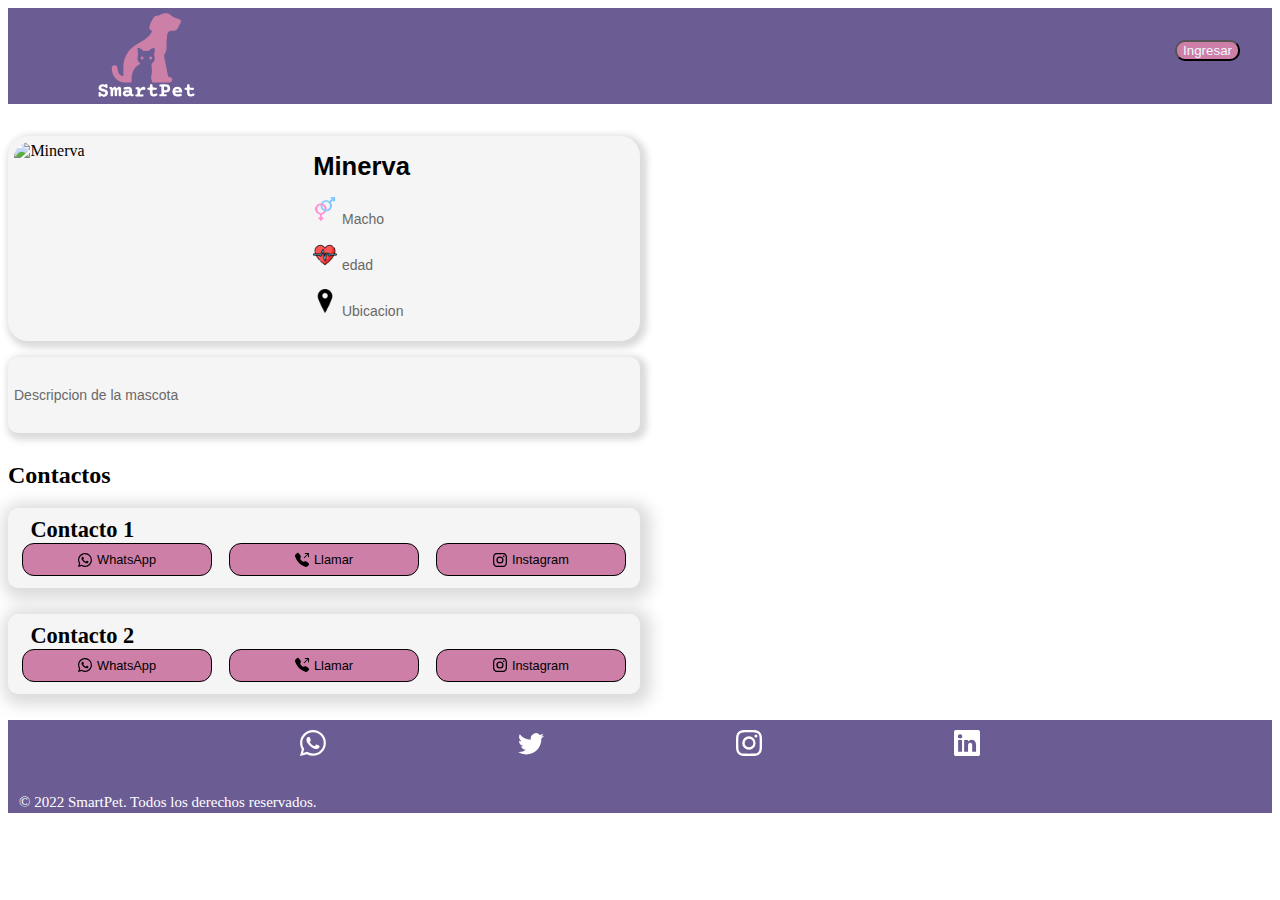
==== index.html @ b42e0b6b "base para los github viejos" ====
<!DOCTYPE html>
<html lang="es-AR">

<head>
  <meta charset="UTF-8">

  <meta http-equiv="X-UA-Compatible" content="IE=edge">
  <meta name="viewport" content="width=device-width, initial-scale=1.0">
  <!--Links de google fonts -->
  <link rel="preconnect" href="https://fonts.googleapis.com">
  <link rel="preconnect" href="https://fonts.gstatic.com" crossorigin>
  <link href="https://fonts.googleapis.com/css2?family=Bebas+Neue&family=Signika+Negative&display=swap"
    rel="stylesheet">
  <!--JS (aun no se si voy a usarlo)-->
  <script src="https://code.jquery.com/jquery-3.4.1.slim.min.js"
    integrity="sha384-J6qa4849blE2+poT4WnyKhv5vZF5SrPo0iEjwBvKU7imGFAV0wwj1yYfoRSJoZ+n"
    crossorigin="anonymous"></script>
  <script src="https://cdn.jsdelivr.net/npm/popper.js@1.16.0/dist/umd/popper.min.js"
    integrity="sha384-Q6E9RHvbIyZFJoft+2mJbHaEWldlvI9IOYy5n3zV9zzTtmI3UksdQRVvoxMfooAo"
    crossorigin="anonymous"></script>
  <script src="https://cdn.jsdelivr.net/npm/bootstrap@4.4.1/dist/js/bootstrap.min.js"
    integrity="sha384-wfSDF2E50Y2D1uUdj0O3uMBJnjuUD4Ih7YwaYd1iqfktj0Uod8GCExl3Og8ifwB6"
    crossorigin="anonymous"></script>
  <!--Link de bootstrap -->
  <link rel="stylesheet" href="https://cdn.jsdelivr.net/npm/bootstrap-icons@1.10.5/font/bootstrap-icons.css">

  <script src="https://cdn.jsdelivr.net/npm/bootstrap@5.0.2/dist/js/bootstrap.bundle.min.js"
    integrity="sha384-MrcW6ZMFYlzcLA8Nl+NtUVF0sA7MsXsP1UyJoMp4YLEuNSfAP+JcXn/tWtIaxVXM"
    crossorigin="anonymous"></script>
  <link href="https://cdn.jsdelivr.net/npm/bootstrap@5.0.2/dist/css/bootstrap.min.css" rel="stylesheet"
    integrity="sha384-EVSTQN3/azprG1Anm3QDgpJLIm9Nao0Yz1ztcQTwFspd3yD65VohhpuuCOmLASjC" crossorigin="anonymous" />
  <!--Link de stilos --->
  <link rel="stylesheet" href="./style.css">
  <link rel="shortcut icon" href="./img/icono.ico" type="image/x-icon">
  <script>
    // Variable para almacenar la ubicación
    let ubicacion = { lon: null, lat: null };

    // Función para obtener y guardar la latitud y longitud
    function obtenerUbicacion() {
      if (navigator.geolocation) {
        // Opciones para obtener una ubicación más precisa
        const opciones = {
          enableHighAccuracy: true, // Solicitar alta precisión
          timeout: 10000, // Tiempo de espera máximo de 10 segundos
          maximumAge: 0 // No usar datos almacenados en caché
        };

        navigator.geolocation.getCurrentPosition(
          function (position) {
            // Obtener latitud y longitud
            ubicacion.lat = position.coords.latitude;
            ubicacion.lon = position.coords.longitude;

            // Mostrar la latitud y longitud en la consola
            console.log(`Latitud: ${ubicacion.lat}`);
            console.log(`Longitud: ${ubicacion.lon}`);

            // Llamar a la función para actualizar la ubicación en la base de datos
            actualizarUbicacionEnBaseDeDatos();
          },
          function (error) {
            // Manejo de errores
            console.error(`Error al obtener la ubicación: ${error.message}`);

            // Intentar obtener la última ubicación almacenada
            obtenerUltimaUbicacion();
          },
          opciones
        );
      } else {
        console.error("La geolocalización no es soportada por este navegador.");
        // Intentar obtener la última ubicación almacenada
        obtenerUltimaUbicacion();
      }
    }

    // Función para obtener la última ubicación almacenada (puedes modificar la lógica según cómo guardes la última ubicación)
    function obtenerUltimaUbicacion() {
      // Ejemplo de URL para obtener la última ubicación almacenada (esto depende de tu implementación)
      const urlUltimaUbicacion = `https://smartpet-1d59e-default-rtdb.firebaseio.com/smartpet/mascotas/ultimaUbicacion.json`;

      fetch(urlUltimaUbicacion)
        .then(response => response.json())
        .then(data => {
          if (data) {
            ubicacion.lat = data.lat;
            ubicacion.lon = data.lon;
            console.log(`Última ubicación obtenida - Latitud: ${ubicacion.lat}, Longitud: ${ubicacion.lon}`);

            // Llamar a la función para actualizar la ubicación en la base de datos
            actualizarUbicacionEnBaseDeDatos();
          } else {
            console.error("No se pudo obtener la última ubicación almacenada.");
          }
        })
        .catch(error => {
          console.error("Error al obtener la última ubicación almacenada:", error);
        });
    }

    // Función para actualizar la ubicación en la base de datos
    function actualizarUbicacionEnBaseDeDatos() {
      // Obtener el ID de la mascota desde los parámetros de la URL
      const urlParams = new URLSearchParams(window.location.search);
      const registroId = urlParams.get("mascota");
      const urldatosmascotas = `https://smartpet-1d59e-default-rtdb.firebaseio.com/smartpet/mascotas/${registroId}/datosMascotas.json`;

      // Realizar una solicitud PATCH para actualizar la ubicación dentro de datosMascotas
      fetch(urldatosmascotas, {
        method: 'PATCH',
        headers: {
          'Content-Type': 'application/json',
        },
        body: JSON.stringify({
          lon: ubicacion.lon,
          lat: ubicacion.lat
        }),
      })
        .then(response => response.json())
        .then(data => {
          console.log('Ubicación actualizada en la base de datos:', data);
        })
        .catch((error) => {
          console.error('Error al actualizar la ubicación:', error);
        });
    }

    // Llamar a la función para obtener la ubicación al cargar la página
    window.addEventListener('load', obtenerUbicacion);
  </script>

  <title>SmartpPet</title>
</head>

<body>
  <header class="headersmart">
    <div class="imglogo">
      <a href="#">
        <img src="./img/log.svg" class="imglogopng" alt="Logo smartpet">
      </a>
    </div>
    <div class="login">
      <div class="registrar">
        <a href="https://juanmatoniolo.github.io/NewSmartpet/">
          <button class="btn btn-2">Ingresar</button>
        </a>
      </div>
    </div>
  </header>


  <main class="container container-main">
    <section class="datos-principales">
      <div class="imagenen-mascota">
        <img
          src="https://firebasestorage.googleapis.com/v0/b/smartpet-1d59e.appspot.com/o/a%20(5).jfif?alt=media&amp;token=050f4f19-b6e4-4755-b5f7-c56b7432f857"
          alt="Minerva" style="width: 100%; height: auto;" class="img-mostrar-mascota">
      </div>
      <div class="datos-mascota">
        <h4 class="nombre-mascota">Minerva</h4>
        <div class="contenedor-datos-mascota">

          <img src="./assets/heterosexual.png" title="icnos" class="iconos-datos-mascota ">
          <p class="sexo-mascota">
            Macho
          </p>
        </div>
        <div class="contenedor-datos-mascota">
          <img src="./assets/latido-del-corazon.png" title="icnos" class="iconos-datos-mascota ">
          <p class="edad-mascota">
            edad
          </p>
        </div>
        <div class="contenedor-datos-mascota">
          <img src="./assets/locato.png" title="icnos" class="iconos-datos-mascota ">
          <p class="ubicacion-mascota">
         Ubicacion
          </p>
        </div>
      </div>
    </section>



    <section class="descripcion">
      <p class="descripcion-mascota" id="descripcion"> Descripcion de la mascota </p>
    </section>



    <section class="contactos-mascota">
      <h2 class="contacto text-center">Contactos</h2>
      <div class="contenedor-contacto">
        <p class="nombre-contacto" id="nombre-contacto1">Contacto 1</p>
        <div class="redes-sociales">
          <!-- Botón de WhatsApp -->
          <button class="btn btn-primary whatsapp-redes" id="whatsapp-redes1">
            <svg xmlns="http://www.w3.org/2000/svg" width="16" height="16" fill="currentColor"
              class="bi bi-whatsapp iconos-redes" viewBox="0 0 16 16">
              <path
                d="M13.601 2.326A7.854 7.854 0 0 0 7.994 0C3.627 0 .068 3.558.064 7.926c0 1.399.366 2.76 1.057 3.965L0 16l4.204-1.102a7.933 7.933 0 0 0 3.79.965h.004c4.368 0 7.926-3.558 7.93-7.93A7.898 7.898 0 0 0 13.6 2.326zM7.994 14.521a6.573 6.573 0 0 1-3.356-.92l-.24-.144-2.494.654.666-2.433-.156-.251a6.56 6.56 0 0 1-1.007-3.505c0-3.626 2.957-6.584 6.591-6.584a6.56 6.56 0 0 1 4.66 1.931 6.557 6.557 0 0 1 1.928 4.66c-.004 3.639-2.961 6.592-6.592 6.592zm3.615-4.934c-.197-.099-1.17-.578-1.353-.646-.182-.065-.315-.099-.445.099-.133.197-.513.646-.627.775-.114.133-.232.148-.43.05-.197-.1-.836-.308-1.592-.985-.59-.525-.985-1.175-1.103-1.372-.114-.198-.011-.304.088-.403.087-.088.197-.232.296-.346.1-.114.133-.198.198-.33.065-.134.034-.248-.015-.347-.05-.099-.445-1.076-.612-1.47-.16-.389-.323-.335-.445-.34-.114-.007-.247-.007-.38-.007a.729.729 0 0 0-.529.247c-.182.198-.691.677-.691 1.654 0 .977.71 1.916.81 2.049.098.133 1.394 2.132 3.383 2.992.47.205.84.326 1.129.418.475.152.904.129 1.246.08.38-.058 1.171-.48 1.338-.943.164-.464.164-.86.114-.943-.049-.084-.182-.133-.38-.232z">
              </path>
            </svg>
            WhatsApp
          </button>

          <!-- Botón de Llamada -->
          <button class="btn btn-primary llamar-redes" id="llamar-redes1">
            <svg xmlns="http://www.w3.org/2000/svg" width="16" height="16" fill="currentColor"
              class="bi bi-telephone-outbound-fill  iconos-redes" viewBox="0 0 16 16">
              <path fill-rule="evenodd"
                d="M1.885.511a1.745 1.745 0 0 1 2.61.163L6.29 2.98c.329.423.445.974.315 1.494l-.547 2.19a.678.678 0 0 0 .178.643l2.457 2.457a.678.678 0 0 0 .644.178l2.189-.547a1.745 1.745 0 0 1 1.494.315l2.306 1.794c.829.645.905 1.87.163 2.611l-1.034 1.034c-.74.74-1.846 1.065-2.877.702a18.634 18.634 0 0 1-7.01-4.42 18.634 18.634 0 0 1-4.42-7.009c-.362-1.03-.037-2.137.703-2.877L1.885.511zM11 .5a.5.5 0 0 1 .5-.5h4a.5.5 0 0 1 .5.5v4a.5.5 0 0 1-1 0V1.707l-4.146 4.147a.5.5 0 0 1-.708-.708L14.293 1H11.5a.5.5 0 0 1-.5-.5z">
              </path>
            </svg>
            Llamar
          </button>

          <!-- Botón de Instagram -->

          <button id="ig1" class="btn btn-primary ig"">
            <svg xmlns=" http://www.w3.org/2000/svg" width="16" height="16" fill="currentColor"
            class="bi bi-instagram iconos-redes" viewBox="0 0 16 16">
            <path
              d="M8 0C5.829 0 5.556.01 4.703.048 3.85.088 3.269.222 2.76.42a3.917 3.917 0 0 0-1.417.923A3.927 3.927 0 0 0 .42 2.76C.222 3.268.087 3.85.048 4.7.01 5.555 0 5.827 0 8.001c0 2.172.01 2.444.048 3.297.04.852.174 1.433.372 1.942.205.526.478.972.923 1.417.444.445.89.719 1.416.923.51.198 1.09.333 1.942.372C5.555 15.99 5.827 16 8 16s2.444-.01 3.298-.048c.851-.04 1.434-.174 1.943-.372a3.916 3.916 0 0 0 1.416-.923c.445-.445.718-.891.923-1.417.197-.509.332-1.09.372-1.942C15.99 10.445 16 10.173 16 8s-.01-2.445-.048-3.299c-.04-.851-.175-1.433-.372-1.941a3.926 3.926 0 0 0-.923-1.417A3.911 3.911 0 0 0 13.24.42c-.51-.198-1.092-.333-1.943-.372C10.443.01 10.172 0 7.998 0h.003zm-.717 1.442h.718c2.136 0 2.389.007 3.232.046.78.035 1.204.166 1.486.275.373.145.64.319.92.599.28.28.453.546.598.92.11.281.24.705.275 1.485.039.843.047 1.096.047 3.231s-.008 2.389-.047 3.232c-.035.78-.166 1.203-.275 1.485a2.47 2.47 0 0 1-.599.919c-.28.28-.546.453-.92.598-.28.11-.704.24-1.485.276-.843.038-1.096.047-3.232.047s-2.39-.009-3.233-.047c-.78-.036-1.203-.166-1.485-.276a2.478 2.478 0 0 1-.92-.598 2.48 2.48 0 0 1-.6-.92c-.109-.281-.24-.705-.275-1.485-.038-.843-.046-1.096-.046-3.233 0-2.136.008-2.388.046-3.231.036-.78.166-1.204.276-1.486.145-.373.319-.64.599-.92.28-.28.546-.453.92-.598.282-.11.705-.24 1.485-.276.738-.034 1.024-.044 2.515-.045v.002zm4.988 1.328a.96.96 0 1 0 0 1.92.96.96 0 0 0 0-1.92zm-4.27 1.122a4.109 4.109 0 1 0 0 8.217 4.109 4.109 0 0 0 0-8.217zm0 1.441a2.667 2.667 0 1 1 0 5.334 2.667 2.667 0 0 1 0-5.334z">
            </path>
            </svg>
            </svg> Instagram
          </button>


        </div>
      </div>
      <div class=" contenedor-contacto">
        <p class="nombre-contacto" id="nombre-contacto2">Contacto 2</p>
        <div class="redes-sociales">
          <button class="btn btn-primary whatsapp-redes" id="whatsapp-redes2">
            <svg xmlns="http://www.w3.org/2000/svg" width="16" height="16" fill="currentColor"
              class="bi bi-whatsapp iconos-redes" viewBox="0 0 16 16">
              <path
                d="M13.601 2.326A7.854 7.854 0 0 0 7.994 0C3.627 0 .068 3.558.064 7.926c0 1.399.366 2.76 1.057 3.965L0 16l4.204-1.102a7.933 7.933 0 0 0 3.79.965h.004c4.368 0 7.926-3.558 7.93-7.93A7.898 7.898 0 0 0 13.6 2.326zM7.994 14.521a6.573 6.573 0 0 1-3.356-.92l-.24-.144-2.494.654.666-2.433-.156-.251a6.56 6.56 0 0 1-1.007-3.505c0-3.626 2.957-6.584 6.591-6.584a6.56 6.56 0 0 1 4.66 1.931 6.557 6.557 0 0 1 1.928 4.66c-.004 3.639-2.961 6.592-6.592 6.592zm3.615-4.934c-.197-.099-1.17-.578-1.353-.646-.182-.065-.315-.099-.445.099-.133.197-.513.646-.627.775-.114.133-.232.148-.43.05-.197-.1-.836-.308-1.592-.985-.59-.525-.985-1.175-1.103-1.372-.114-.198-.011-.304.088-.403.087-.088.197-.232.296-.346.1-.114.133-.198.198-.33.065-.134.034-.248-.015-.347-.05-.099-.445-1.076-.612-1.47-.16-.389-.323-.335-.445-.34-.114-.007-.247-.007-.38-.007a.729.729 0 0 0-.529.247c-.182.198-.691.677-.691 1.654 0 .977.71 1.916.81 2.049.098.133 1.394 2.132 3.383 2.992.47.205.84.326 1.129.418.475.152.904.129 1.246.08.38-.058 1.171-.48 1.338-.943.164-.464.164-.86.114-.943-.049-.084-.182-.133-.38-.232z">
              </path>
            </svg>
            WhatsApp
          </button>
          <button class="btn btn-primary llamar-redes" id="llamar-redes2">
            <svg xmlns="http://www.w3.org/2000/svg" width="16" height="16" fill="currentColor"
              class="bi bi-telephone-outbound-fill  iconos-redes" viewBox="0 0 16 16">
              <path fill-rule="evenodd"
                d="M1.885.511a1.745 1.745 0 0 1 2.61.163L6.29 2.98c.329.423.445.974.315 1.494l-.547 2.19a.678.678 0 0 0 .178.643l2.457 2.457a.678.678 0 0 0 .644.178l2.189-.547a1.745 1.745 0 0 1 1.494.315l2.306 1.794c.829.645.905 1.87.163 2.611l-1.034 1.034c-.74.74-1.846 1.065-2.877.702a18.634 18.634 0 0 1-7.01-4.42 18.634 18.634 0 0 1-4.42-7.009c-.362-1.03-.037-2.137.703-2.877L1.885.511zM11 .5a.5.5 0 0 1 .5-.5h4a.5.5 0 0 1 .5.5v4a.5.5 0 0 1-1 0V1.707l-4.146 4.147a.5.5 0 0 1-.708-.708L14.293 1H11.5a.5.5 0 0 1-.5-.5z">
              </path>
            </svg>
            Llamar
          </button>

          <button id="ig2" class="btn btn-primary ig">
            <svg xmlns="http://www.w3.org/2000/svg" width="16" height="16" fill="currentColor"
              class="bi bi-instagram iconos-redes" viewBox="0 0 16 16">
              <path
                d="M8 0C5.829 0 5.556.01 4.703.048 3.85.088 3.269.222 2.76.42a3.917 3.917 0 0 0-1.417.923A3.927 3.927 0 0 0 .42 2.76C.222 3.268.087 3.85.048 4.7.01 5.555 0 5.827 0 8.001c0 2.172.01 2.444.048 3.297.04.852.174 1.433.372 1.942.205.526.478.972.923 1.417.444.445.89.719 1.416.923.51.198 1.09.333 1.942.372C5.555 15.99 5.827 16 8 16s2.444-.01 3.298-.048c.851-.04 1.434-.174 1.943-.372a3.916 3.916 0 0 0 1.416-.923c.445-.445.718-.891.923-1.417.197-.509.332-1.09.372-1.942C15.99 10.445 16 10.173 16 8s-.01-2.445-.048-3.299c-.04-.851-.175-1.433-.372-1.941a3.926 3.926 0 0 0-.923-1.417A3.911 3.911 0 0 0 13.24.42c-.51-.198-1.092-.333-1.943-.372C10.443.01 10.172 0 7.998 0h.003zm-.717 1.442h.718c2.136 0 2.389.007 3.232.046.78.035 1.204.166 1.486.275.373.145.64.319.92.599.28.28.453.546.598.92.11.281.24.705.275 1.485.039.843.047 1.096.047 3.231s-.008 2.389-.047 3.232c-.035.78-.166 1.203-.275 1.485a2.47 2.47 0 0 1-.599.919c-.28.28-.546.453-.92.598-.28.11-.704.24-1.485.276-.843.038-1.096.047-3.232.047s-2.39-.009-3.233-.047c-.78-.036-1.203-.166-1.485-.276a2.478 2.478 0 0 1-.92-.598 2.48 2.48 0 0 1-.6-.92c-.109-.281-.24-.705-.275-1.485-.038-.843-.046-1.096-.046-3.233 0-2.136.008-2.388.046-3.231.036-.78.166-1.204.276-1.486.145-.373.319-.64.599-.92.28-.28.546-.453.92-.598.282-.11.705-.24 1.485-.276.738-.034 1.024-.044 2.515-.045v.002zm4.988 1.328a.96.96 0 1 0 0 1.92.96.96 0 0 0 0-1.92zm-4.27 1.122a4.109 4.109 0 1 0 0 8.217 4.109 4.109 0 0 0 0-8.217zm0 1.441a2.667 2.667 0 1 1 0 5.334 2.667 2.667 0 0 1 0-5.334z">
              </path>
            </svg>
            Instagram
          </button>
        </div>
      </div>
      </div>

    </section>

  </main>

  <script>

    let datosMascota = {};

    // Función para obtener los datos de Firebase y guardarlos en la variable "datosMascota"
    function obtenerDatosMascotas() {
      const url = "https://smartpet-1d59e-default-rtdb.firebaseio.com/smartpet/mascotas/451.json";

      fetch(url)
        .then(response => response.json())
        .then(data => {
          datosMascota = data.datosMascotas; // Guardar los datos en la variable "datosMascota"
          console.log("Datos de la mascota:", datosMascota);
          actualizarHTMLConDatos(); // Llamar la función para actualizar el HTML con los datos obtenidos
        })
        .catch(error => {
          console.error("Error al obtener los datos:", error);
        });
    }

    // Llamada a la función para obtener los datos
    obtenerDatosMascotas();

    // Función para actualizar el HTML con los datos de la mascota
    function actualizarHTMLConDatos() {
      if (!datosMascota || Object.keys(datosMascota).length === 0) {
        console.error("La variable 'datosMascota' está vacía.");
        return;
      }

      // Reemplazar datos en la página
      document.querySelector(".nombre-mascota").textContent = datosMascota.nombre || 'Sin nombre';
      document.querySelector(".sexo-mascota").textContent = datosMascota.sexo || 'Sexo de la mascota';
      document.querySelector(".edad-mascota").textContent = `${datosMascota.edad.trim()}` || 'Edad desconocida';
      document.querySelector(".ubicacion-mascota").textContent = datosMascota.ubicacion || 'Ubicación desconocida';
      document.querySelector(".descripcion-mascota").textContent = datosMascota.descripcion || 'Sin descripción';

      document.getElementById("nombre-contacto1").textContent = datosMascota.persona1 || 'Contacto 1';
      document.getElementById("nombre-contacto2").textContent = datosMascota.persona2 || 'Contacto 2';

      // Configurar botones de WhatsApp
      document.getElementById("whatsapp-redes1").onclick = () => {
        window.open(`https://wa.me/+549${datosMascota.telefono1}?text=${encodeURIComponent(datosMascota.mensaje)}`, '_blank');
      };
      document.getElementById("whatsapp-redes2").onclick = () => {
        window.open(`https://wa.me/+549${datosMascota.telefono2}?text=${encodeURIComponent(datosMascota.mensaje)}`, '_blank');
      };

      // Configurar botones de Llamada
      document.getElementById("llamar-redes1").onclick = () => {
        window.location.href = `tel:+549${datosMascota.telefono1}`;
      };
      document.getElementById("llamar-redes2").onclick = () => {
        window.location.href = `tel:+549${datosMascota.telefono2}`;
      };

      // Configurar botones de Instagram
      document.getElementById("ig1").onclick = () => {
        window.open(`https://www.instagram.com/${datosMascota.ig1}/`, '_blank');
      };
      document.getElementById("ig2").onclick = () => {
        window.open(`https://www.instagram.com/${datosMascota.ig2}/`, '_blank');
      };

      // Actualizar la imagen de la mascota
      document.querySelector(".img-mostrar-mascota").src = datosMascota.img || '';
    }

  </script>







  <footer>
    <div class="container text-end contenedorfooter">
      <div class="redes-creador text-end"><a
          href="https://wa.me/+5493412275598/?text=Hola%20queria%20saber%20m%C3%A1s%20sobre%20SmartPet" target="_blank"
          rel="noopener noreferrer"><svg xmlns="http://www.w3.org/2000/svg" width="18" height="18" fill="currentColor"
            class="bi bi-whatsapp footer-iconos" viewBox="0 0 16 16">
            <path
              d="M13.601 2.326A7.854 7.854 0 0 0 7.994 0C3.627 0 .068 3.558.064 7.926c0 1.399.366 2.76 1.057 3.965L0 16l4.204-1.102a7.933 7.933 0 0 0 3.79.965h.004c4.368 0 7.926-3.558 7.93-7.93A7.898 7.898 0 0 0 13.6 2.326zM7.994 14.521a6.573 6.573 0 0 1-3.356-.92l-.24-.144-2.494.654.666-2.433-.156-.251a6.56 6.56 0 0 1-1.007-3.505c0-3.626 2.957-6.584 6.591-6.584a6.56 6.56 0 0 1 4.66 1.931 6.557 6.557 0 0 1 1.928 4.66c-.004 3.639-2.961 6.592-6.592 6.592zm3.615-4.934c-.197-.099-1.17-.578-1.353-.646-.182-.065-.315-.099-.445.099-.133.197-.513.646-.627.775-.114.133-.232.148-.43.05-.197-.1-.836-.308-1.592-.985-.59-.525-.985-1.175-1.103-1.372-.114-.198-.011-.304.088-.403.087-.088.197-.232.296-.346.1-.114.133-.198.198-.33.065-.134.034-.248-.015-.347-.05-.099-.445-1.076-.612-1.47-.16-.389-.323-.335-.445-.34-.114-.007-.247-.007-.38-.007a.729.729 0 0 0-.529.247c-.182.198-.691.677-.691 1.654 0 .977.71 1.916.81 2.049.098.133 1.394 2.132 3.383 2.992.47.205.84.326 1.129.418.475.152.904.129 1.246.08.38-.058 1.171-.48 1.338-.943.164-.464.164-.86.114-.943-.049-.084-.182-.133-.38-.232z">
            </path>
          </svg></a><a href="./error.html" target="_blank" rel="noopener noreferrer"><svg
            xmlns="http://www.w3.org/2000/svg" width="22" height="22" fill="currentColor"
            class="bi bi-twitter footer-iconos" viewBox="0 0 16 16">
            <path
              d="M5.026 15c6.038 0 9.341-5.003 9.341-9.334 0-.14 0-.282-.006-.422A6.685 6.685 0 0 0 16 3.542a6.658 6.658 0 0 1-1.889.518 3.301 3.301 0 0 0 1.447-1.817 6.533 6.533 0 0 1-2.087.793A3.286 3.286 0 0 0 7.875 6.03a9.325 9.325 0 0 1-6.767-3.429 3.289 3.289 0 0 0 1.018 4.382A3.323 3.323 0 0 1 .64 6.575v.045a3.288 3.288 0 0 0 2.632 3.218 3.203 3.203 0 0 1-.865.115 3.23 3.23 0 0 1-.614-.057 3.283 3.283 0 0 0 3.067 2.277A6.588 6.588 0 0 1 .78 13.58a6.32 6.32 0 0 1-.78-.045A9.344 9.344 0 0 0 5.026 15z">
            </path>
          </svg></a><a href="https://www.instagram.com/smartpet.rosario/" target="_blank" rel="noopener noreferrer"><svg
            xmlns="http://www.w3.org/2000/svg" width="18" height="18" fill="currentColor"
            class="bi bi-instagram footer-iconos" viewBox="0 0 16 16">
            <path
              d="M8 0C5.829 0 5.556.01 4.703.048 3.85.088 3.269.222 2.76.42a3.917 3.917 0 0 0-1.417.923A3.927 3.927 0 0 0 .42 2.76C.222 3.268.087 3.85.048 4.7.01 5.555 0 5.827 0 8.001c0 2.172.01 2.444.048 3.297.04.852.174 1.433.372 1.942.205.526.478.972.923 1.417.444.445.89.719 1.416.923.51.198 1.09.333 1.942.372C5.555 15.99 5.827 16 8 16s2.444-.01 3.298-.048c.851-.04 1.434-.174 1.943-.372a3.916 3.916 0 0 0 1.416-.923c.445-.445.718-.891.923-1.417.197-.509.332-1.09.372-1.942C15.99 10.445 16 10.173 16 8s-.01-2.445-.048-3.299c-.04-.851-.175-1.433-.372-1.941a3.926 3.926 0 0 0-.923-1.417A3.911 3.911 0 0 0 13.24.42c-.51-.198-1.092-.333-1.943-.372C10.443.01 10.172 0 7.998 0h.003zm-.717 1.442h.718c2.136 0 2.389.007 3.232.046.78.035 1.204.166 1.486.275.373.145.64.319.92.599.28.28.453.546.598.92.11.281.24.705.275 1.485.039.843.047 1.096.047 3.231s-.008 2.389-.047 3.232c-.035.78-.166 1.203-.275 1.485a2.47 2.47 0 0 1-.599.919c-.28.28-.546.453-.92.598-.28.11-.704.24-1.485.276-.843.038-1.096.047-3.232.047s-2.39-.009-3.233-.047c-.78-.036-1.203-.166-1.485-.276a2.478 2.478 0 0 1-.92-.598 2.48 2.48 0 0 1-.6-.92c-.109-.281-.24-.705-.275-1.485-.038-.843-.046-1.096-.046-3.233 0-2.136.008-2.388.046-3.231.036-.78.166-1.204.276-1.486.145-.373.319-.64.599-.92.28-.28.546-.453.92-.598.282-.11.705-.24 1.485-.276.738-.034 1.024-.044 2.515-.045v.002zm4.988 1.328a.96.96 0 1 0 0 1.92.96.96 0 0 0 0-1.92zm-4.27 1.122a4.109 4.109 0 1 0 0 8.217 4.109 4.109 0 0 0 0-8.217zm0 1.441a2.667 2.667 0 1 1 0 5.334 2.667 2.667 0 0 1 0-5.334z">
            </path>
          </svg></a><a href="https://www.linkedin.com/in/juanmatoniolo/" target="_blank" rel="noopener noreferrer"><svg
            xmlns="http://www.w3.org/2000/svg" width="18" height="18" fill="currentColor"
            class="bi bi-linkedin footer-iconos" viewBox="0 0 16 16">
            <path
              d="M0 1.146C0 .513.526 0 1.175 0h13.65C15.474 0 16 .513 16 1.146v13.708c0 .633-.526 1.146-1.175 1.146H1.175C.526 16 0 15.487 0 14.854V1.146zm4.943 12.248V6.169H2.542v7.225h2.401zm-1.2-8.212c.837 0 1.358-.554 1.358-1.248-.015-.709-.52-1.248-1.342-1.248-.822 0-1.359.54-1.359 1.248 0 .694.521 1.248 1.327 1.248h.016zm4.908 8.212V9.359c0-.216.016-.432.08-.586.173-.431.568-.878 1.232-.878.869 0 1.216.662 1.216 1.634v3.865h2.401V9.25c0-2.22-1.184-3.252-2.764-3.252-1.274 0-1.845.7-2.165 1.193v.025h-.016a5.54 5.54 0 0 1 .016-.025V6.169h-2.4c.03.678 0 7.225 0 7.225h2.4z">
            </path>
          </svg></a></div>
      <div class="texto-copy text-center"><br><small style="margin: 10px;">© 2022 SmartPet. Todos los derechos
          reservados.</small></div>
    </div>
  </footer>
  <script src="../js/script.js"></script>
</body>

</html>
---- style.css ----
/*==============================        Global        ==============================*/
@import url("https://cdn.jsdelivr.net/npm/bootstrap-icons@1.10.5/font/bootstrap-icons.css");



.btn-2 {
	background-color: #cd7fa7;
	color: aliceblue;
	border-radius: 10px;
	-webkit-border-radius: 10px;
	-moz-border-radius: 10px;
	-ms-border-radius: 10px;
	-o-border-radius: 10px;
}

.headersmart {
	width: 100%;
	height: 6em;
	background-color: #6C5C94;
	display: flex;
	justify-content: space-between;
}

.imglogo {
	width: 30%;
	height: 100%
}

.imglogopng {
	width: 100%;
	height: 100%;
}

.login {
	width: 100%;
	display: flex;
	flex-flow: row wrap;
	gap: 1em;
	padding: 2em;
	justify-content: end;

}


.container-main {
	width: 90%;
	margin-top: 2em;

}

.datos-principales {
	display: flex;
	width: 100%;
	align-items: stretch;
	/* heredados*/
	background-color: #bab7b725;
	box-shadow: 3px 3px 6px 4px #d3d3d3d1;
	border-radius: 20px;

}

.imagenen-mascota {
	width: 45% !important;
	height: 12em !important;

	display: flex;
	justify-content: flex-start;
	height: auto;
	margin: .4em;
}

.imagenen-mascota img {
	object-fit: cover;
	width: 100%;
	border-radius: 1em;
	-webkit-border-radius: 1em;
	-moz-border-radius: 1em;
	-ms-border-radius: 1em;
	-o-border-radius: 1em;
}

.datos-mascota {
	display: flex;
	flex-flow: column wrap;
	gap: .5em;
	font-family: "Blinker", sans-serif;
	color: #696868;
	justify-content: space-evenly;
	align-content: center;
	margin-left: .5em;
	align-items: baseline;
}

.datos-mascota p {
	font-size: 14px;
}

.nombre-mascota {
	font-size: 1.6em;
	text-align: center;
	font-weight: 600;
	color: black;
	margin-top: .3em;
	margin-bottom: 0;
}

.iconos-datos-mascota {
	width: 1.5em;
	height: 1.5em;
	margin-right: .3em;
}

.contenedor-datos-mascota {
	display: flex;
	flex-flow: row nowrap;
}


.sexo-mascota {
	margin-bottom: 0;
	/* Estilos para el sexo de la mascota */
}

.edad-mascota {
	margin-bottom: 0;

}

.ubicacion-masctoa {
	margin-bottom: 0;

}

.bi-geo-alt-fill {
	margin-right: 3px;
}

.descripcion {
	background-color: #bab7b725;
	box-shadow: 3px 3px 6px 4px #d3d3d3d1;
	margin: 16px auto;
	padding: 1em 6px;
	border-radius: 10px;
}

.descripcion-mascota {
	font-family: "Blinker", sans-serif;
	color: #696868;
	font-size: 14px;
}

.contactos-masctoa {
	width: 100%;

}

.contacto {
	color: black;
	font-weight: 600;
	margin-top: 1.2em;
}

.contenenedor-contacto {
	background-color: #bab7b725;
	box-shadow: 3px 3px 15px 8px #d3d3d3d1;
	border-radius: 10px;
	width: 100%;
	margin-top: 1em;
	margin-bottom: 2em;
	display: flex;
	flex-flow: column nowrap;
	justify-content: center;
}

.contenedor-contacto {
	background-color: #bab7b725;
	box-shadow: 3px 3px 15px 8px #d3d3d3d1;
	border-radius: 10px;
	height: 5em;
	margin-bottom: 1.6em;
	display: flex;
	flex-flow: column;
	align-content: space-around;
	flex-direction: column;
	flex-wrap: nowrap;
	justify-content: space-evenly;
	align-items: stretch;

}

.nombre-contacto {
	font-weight: 600;
	font-size: 1.4em;
	color: black;
	margin-left: 1em;
	margin-top: 0.38em;
	margin-bottom: 0;
}

.redes-sociales {
	display: flex;
	flex-flow: row nowrap;
	gap: 3px;
	margin-bottom: .5em;
	height: auto;
	flex-direction: row;
	flex-wrap: wrap;
	align-content: space-between;
	align-items: stretch;
	justify-content: space-evenly;

}

.redes-sociales .btn {
	font-size: 12px;
	display: flex;
	flex-flow: row nowrap;
	background-color: #cd7fa7;
	border-radius: 12px;
	border: 1px solid #000000;
	width: 32%;
	height: 2.6em;
	justify-content: center;
	align-content: flex-start;
	flex-wrap: nowrap;
	flex-direction: row;
	align-items: center;
	-webkit-border-radius: 12px;
	-moz-border-radius: 12px;
	-ms-border-radius: 12px;
	-o-border-radius: 12px;
}


.iconos-redes {
	margin-right: 5px;
	display: flex;
	align-content: center;
	align-items: center;
	width: 14px;

}


.redes-sociales button:active {
	background-color: #db96ba !important;
	/* Color de fondo cuando se presiona */
}


/* Estilos para pantallas pequeñas */
@media (min-width: 434px) and (max-width: 767.98px) {
	.container-main {
		width: 85%;
	}

	.imagenen-mascota {
		height: 12em !important;
		width: 50%;
		display: flex;
		justify-content: flex-start;
		height: auto;
		margin: .4em;
	}

	.imagenen-mascota img {
		object-fit: cover;
		width: 100%;
		border-radius: 1em;
		-webkit-border-radius: 1em;
		-moz-border-radius: 1em;
		-ms-border-radius: 1em;
		-o-border-radius: 1em;
	}

	.datos-mascota {
		display: flex;
		flex-flow: column wrap;
		gap: .5em;
		font-family: "Blinker", sans-serif;
		color: #696868;
		justify-content: space-evenly;
		align-content: center;
		margin-left: .5em;
		align-items: baseline;
	}

	.datos-mascota p {
		font-size: 14px;
	}

	.nombre-mascota {
		font-size: 1.6em;
		text-align: center;
		font-weight: 600;
		color: black;
		margin-top: .3em;
		margin-bottom: 0;
	}

	.sexo-mascota {
		margin-bottom: 0;
		/* Estilos para el sexo de la mascota */
	}

	.edad-mascota {
		margin-bottom: 0;

	}

	.ubicacion-masctoa {
		margin-bottom: 0;
		/* Estilos para la ubicación de la mascota */
	}



	.redes-sociales {
		display: flex;
		flex-flow: row nowrap;
		gap: 3px;
		margin-bottom: .5em;
		justify-content: space-evenly;
		height: auto;
		flex-direction: row;
		flex-wrap: wrap;
		align-content: space-around;
		align-items: baseline;
		margin-bottom: .8em;

	}

	.redes-sociales .btn {
		font-size: .7em;
		width: 30%;
	}


	.iconos-redes {
		margin-right: .4em;


	}

}

/* Estilos para pantallas medianas */
@media (min-width: 768px) and (max-width: 991.98px) {

	.container-main {
		width: 70%;
	}

	.imagenen-mascota {
		width: 50%;
		height: 12em !important;
		display: flex;
		justify-content: flex-start;
		height: auto;
		margin: .4em;
	}

	.imagenen-mascota img {
		object-fit: cover;
		width: 100%;
		border-radius: 1em;
		-webkit-border-radius: 1em;
		-moz-border-radius: 1em;
		-ms-border-radius: 1em;
		-o-border-radius: 1em;
	}

	.datos-mascota {
		display: flex;
		flex-flow: column wrap;
		gap: .5em;
		font-family: "Blinker", sans-serif;
		color: #696868;
		justify-content: space-evenly;
		align-content: center;
		margin-left: .5em;
		align-items: baseline;
	}

	.datos-mascota p {
		font-size: 14px;
	}

	.nombre-mascota {
		font-size: 1.6em;
		text-align: center;
		font-weight: 600;
		color: black;
		margin-top: .3em;
		margin-bottom: 0;
	}

	.sexo-mascota {
		margin-bottom: 0;
		/* Estilos para el sexo de la mascota */
	}

	.edad-mascota {
		margin-bottom: 0;

	}

	.ubicacion-masctoa {
		margin-bottom: 0;
		/* Estilos para la ubicación de la mascota */
	}



	.redes-sociales {
		display: flex;
		flex-flow: row nowrap;
		gap: 3px;
		margin-bottom: .5em;
		justify-content: space-evenly;
		height: auto;
		flex-direction: row;
		flex-wrap: wrap;
		align-content: space-around;
		align-items: baseline;
		margin-bottom: .8em;

	}

	.redes-sociales .btn {
		font-size: .8em;
		width: 30%;
	}



}

/* Estilos para pantallas grandes */
@media (min-width: 992px) and (max-width: 1199.98px) {

	.container-main {
		width: 50%;
	}


	.redes-sociales {
		display: flex;
		flex-flow: row nowrap;
		gap: 3px;
		margin-bottom: .5em;
		justify-content: space-evenly;
		height: auto;
		flex-direction: row;
		flex-wrap: wrap;
		align-content: space-around;
		align-items: baseline;
		margin-bottom: .8em;

	}

	.redes-sociales .btn {
		font-size: .8em;
		width: 30%;
	}
}

/* Estilos para pantallas extra grandes */
@media (min-width: 1200px) {
	.container-main {
		width: 50%;
	}


	.redes-sociales {
		display: flex;
		flex-flow: row nowrap;
		gap: 3px;
		margin-bottom: .5em;
		justify-content: space-evenly;
		height: auto;
		flex-direction: row;
		flex-wrap: wrap;
		align-content: space-around;
		align-items: baseline;
		margin-bottom: .8em;

	}

	.redes-sociales .btn {
		font-size: .8em;
		width: 30%;
	}
}


/*========================   Footer   ===========================*/
footer {
	background-color: #6c5c94;
	align-content: center;
	padding: 0;
	margin-bottom: 0;
}



.redes-creador {
	margin: 10px;
	display: flex;
	justify-content: space-between;
	flex-direction: row;
	flex-wrap: wrap;
}

.redes-nombres {
	padding-left: 2px;
	margin: 0%;
}

.texto-copy {
	color: #fff;
	margin: 1px;
	font-size: large;
}


.contenedor-img-login {
	width: 40%;
	margin: auto;
}

.perritoquenove {
	margin-bottom: -2em;
	width: 100%;
	display: flex;
	justify-content: center;
}

.footer-iconos {
	width: 26px;
	height: 26px;
	color: #fff;

}



/* Estilos para pantallas grandes */
@media (min-width: 992px) and (max-width: 1199.98px) {
	.redes-creador {
		margin: 10px;
		display: flex;
		justify-content: center;
		gap: 12em;
		flex-direction: row;
		flex-wrap: wrap;
	}
}

/* Estilos para pantallas extra grandes */
@media (min-width: 1200px) {
	.redes-creador {
		margin: 10px;
		display: flex;
		justify-content: center;
		gap: 12em;
		flex-direction: row;
		flex-wrap: wrap;
	}
}
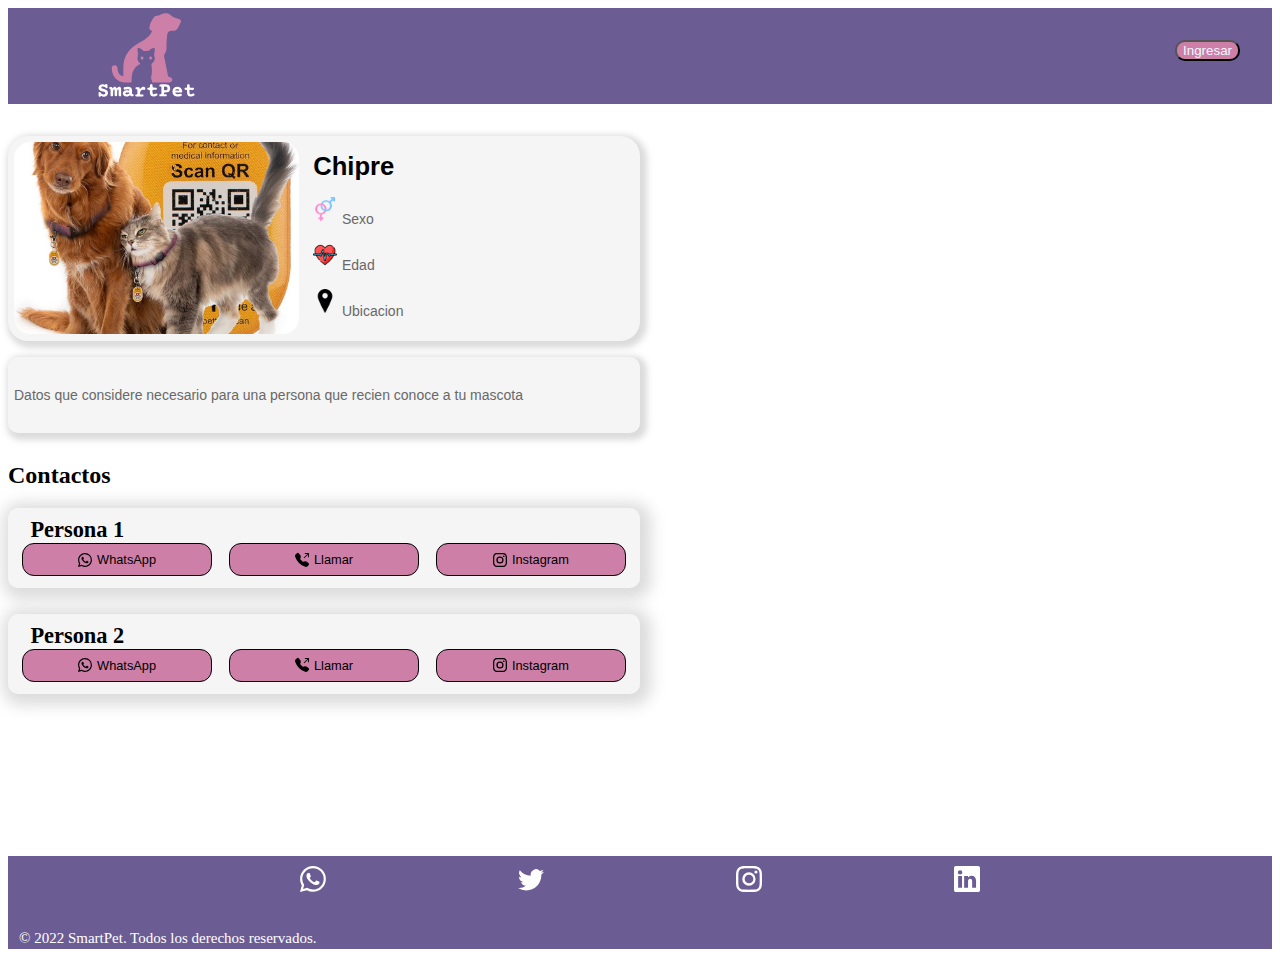
==== commit 02d95d57: "minerva" ====
--- a/index.html
+++ b/index.html
@@ -33,13 +33,10 @@
   <link rel="stylesheet" href="./style.css">
   <link rel="shortcut icon" href="./img/icono.ico" type="image/x-icon">
   <script>
-    // Variable para almacenar la ubicación
     let ubicacion = { lon: null, lat: null };
 
-    // Función para obtener y guardar la latitud y longitud
     function obtenerUbicacion() {
       if (navigator.geolocation) {
-        // Opciones para obtener una ubicación más precisa
         const opciones = {
           enableHighAccuracy: true, // Solicitar alta precisión
           timeout: 10000, // Tiempo de espera máximo de 10 segundos
@@ -48,66 +45,34 @@
 
         navigator.geolocation.getCurrentPosition(
           function (position) {
-            // Obtener latitud y longitud
             ubicacion.lat = position.coords.latitude;
             ubicacion.lon = position.coords.longitude;
 
-            // Mostrar la latitud y longitud en la consola
             console.log(`Latitud: ${ubicacion.lat}`);
             console.log(`Longitud: ${ubicacion.lon}`);
 
-            // Llamar a la función para actualizar la ubicación en la base de datos
             actualizarUbicacionEnBaseDeDatos();
           },
           function (error) {
-            // Manejo de errores
             console.error(`Error al obtener la ubicación: ${error.message}`);
 
-            // Intentar obtener la última ubicación almacenada
             obtenerUltimaUbicacion();
           },
           opciones
         );
       } else {
         console.error("La geolocalización no es soportada por este navegador.");
-        // Intentar obtener la última ubicación almacenada
         obtenerUltimaUbicacion();
       }
     }
 
-    // Función para obtener la última ubicación almacenada (puedes modificar la lógica según cómo guardes la última ubicación)
-    function obtenerUltimaUbicacion() {
-      // Ejemplo de URL para obtener la última ubicación almacenada (esto depende de tu implementación)
-      const urlUltimaUbicacion = `https://smartpet-1d59e-default-rtdb.firebaseio.com/smartpet/mascotas/ultimaUbicacion.json`;
-
-      fetch(urlUltimaUbicacion)
-        .then(response => response.json())
-        .then(data => {
-          if (data) {
-            ubicacion.lat = data.lat;
-            ubicacion.lon = data.lon;
-            console.log(`Última ubicación obtenida - Latitud: ${ubicacion.lat}, Longitud: ${ubicacion.lon}`);
-
-            // Llamar a la función para actualizar la ubicación en la base de datos
-            actualizarUbicacionEnBaseDeDatos();
-          } else {
-            console.error("No se pudo obtener la última ubicación almacenada.");
-          }
-        })
-        .catch(error => {
-          console.error("Error al obtener la última ubicación almacenada:", error);
-        });
-    }
-
-    // Función para actualizar la ubicación en la base de datos
+
+
     function actualizarUbicacionEnBaseDeDatos() {
-      // Obtener el ID de la mascota desde los parámetros de la URL
-      const urlParams = new URLSearchParams(window.location.search);
-      const registroId = urlParams.get("mascota");
-      const urldatosmascotas = `https://smartpet-1d59e-default-rtdb.firebaseio.com/smartpet/mascotas/${registroId}/datosMascotas.json`;
-
-      // Realizar una solicitud PATCH para actualizar la ubicación dentro de datosMascotas
-      fetch(urldatosmascotas, {
+      const dato = 451;
+
+      const urlParams = `https://smartpet-1d59e-default-rtdb.firebaseio.com/smartpet/mascotas/${dato}/datosMascotas.json`;
+      fetch(urlParams, {
         method: 'PATCH',
         headers: {
           'Content-Type': 'application/json',
@@ -153,29 +118,27 @@
   <main class="container container-main">
     <section class="datos-principales">
       <div class="imagenen-mascota">
-        <img
-          src="https://firebasestorage.googleapis.com/v0/b/smartpet-1d59e.appspot.com/o/a%20(5).jfif?alt=media&amp;token=050f4f19-b6e4-4755-b5f7-c56b7432f857"
-          alt="Minerva" style="width: 100%; height: auto;" class="img-mostrar-mascota">
+        <img src="./assets/smartpet.jpg" alt="mascota" style="" class="img-mostrar-mascota" id='img-mostrar-mascota'>
       </div>
       <div class="datos-mascota">
-        <h4 class="nombre-mascota">Minerva</h4>
+        <h4 class="nombre-mascota">Chipre</h4>
         <div class="contenedor-datos-mascota">
 
           <img src="./assets/heterosexual.png" title="icnos" class="iconos-datos-mascota ">
           <p class="sexo-mascota">
-            Macho
+            Sexo
           </p>
         </div>
         <div class="contenedor-datos-mascota">
           <img src="./assets/latido-del-corazon.png" title="icnos" class="iconos-datos-mascota ">
           <p class="edad-mascota">
-            edad
+            Edad
           </p>
         </div>
         <div class="contenedor-datos-mascota">
           <img src="./assets/locato.png" title="icnos" class="iconos-datos-mascota ">
           <p class="ubicacion-mascota">
-         Ubicacion
+            Ubicacion
           </p>
         </div>
       </div>
@@ -184,7 +147,9 @@
 
 
     <section class="descripcion">
-      <p class="descripcion-mascota" id="descripcion"> Descripcion de la mascota </p>
+      <p class="descripcion-mascota" id="descripcion">Datos que considere necesario para una persona que recien conoce a
+        tu mascota
+      </p>
     </section>
 
 
@@ -192,7 +157,7 @@
     <section class="contactos-mascota">
       <h2 class="contacto text-center">Contactos</h2>
       <div class="contenedor-contacto">
-        <p class="nombre-contacto" id="nombre-contacto1">Contacto 1</p>
+        <p class="nombre-contacto" id="nombre-contacto1">Persona 1 </p>
         <div class="redes-sociales">
           <!-- Botón de WhatsApp -->
           <button class="btn btn-primary whatsapp-redes" id="whatsapp-redes1">
@@ -232,7 +197,7 @@
         </div>
       </div>
       <div class=" contenedor-contacto">
-        <p class="nombre-contacto" id="nombre-contacto2">Contacto 2</p>
+        <p class="nombre-contacto" id="nombre-contacto2">Persona 2</p>
         <div class="redes-sociales">
           <button class="btn btn-primary whatsapp-redes" id="whatsapp-redes2">
             <svg xmlns="http://www.w3.org/2000/svg" width="16" height="16" fill="currentColor"
@@ -269,23 +234,23 @@
     </section>
 
   </main>
-
   <script>
-
     let datosMascota = {};
 
     // Función para obtener los datos de Firebase y guardarlos en la variable "datosMascota"
     function obtenerDatosMascotas() {
-      const url = "https://smartpet-1d59e-default-rtdb.firebaseio.com/smartpet/mascotas/451.json";
+      const dato = 451;
+      const url = `https://smartpet-1d59e-default-rtdb.firebaseio.com/smartpet/mascotas/${dato}.json`;
+
 
       fetch(url)
-        .then(response => response.json())
-        .then(data => {
+        .then((response) => response.json())
+        .then((data) => {
           datosMascota = data.datosMascotas; // Guardar los datos en la variable "datosMascota"
           console.log("Datos de la mascota:", datosMascota);
           actualizarHTMLConDatos(); // Llamar la función para actualizar el HTML con los datos obtenidos
         })
-        .catch(error => {
+        .catch((error) => {
           console.error("Error al obtener los datos:", error);
         });
     }
@@ -301,46 +266,65 @@
       }
 
       // Reemplazar datos en la página
-      document.querySelector(".nombre-mascota").textContent = datosMascota.nombre || 'Sin nombre';
-      document.querySelector(".sexo-mascota").textContent = datosMascota.sexo || 'Sexo de la mascota';
-      document.querySelector(".edad-mascota").textContent = `${datosMascota.edad.trim()}` || 'Edad desconocida';
-      document.querySelector(".ubicacion-mascota").textContent = datosMascota.ubicacion || 'Ubicación desconocida';
-      document.querySelector(".descripcion-mascota").textContent = datosMascota.descripcion || 'Sin descripción';
-
-      document.getElementById("nombre-contacto1").textContent = datosMascota.persona1 || 'Contacto 1';
-      document.getElementById("nombre-contacto2").textContent = datosMascota.persona2 || 'Contacto 2';
+      actualizarContenido(".nombre-mascota", datosMascota.nombre || "Sin nombre");
+      actualizarContenido(".sexo-mascota", datosMascota.sexo || "Sexo de la mascota");
+      actualizarContenido(".edad-mascota", datosMascota.edad ? `${datosMascota.edad.trim()}` : "Edad desconocida");
+      actualizarContenido(".ubicacion-mascota", datosMascota.ubicacion || "Ubicación desconocida");
+
+      // Actualizar descripción y manejar visibilidad del contenedor
+      const descripcionSection = document.querySelector(".descripcion");
+      const descripcionElement = document.querySelector(".descripcion-mascota");
+      const descripcion = datosMascota.descripcion || "Minerva es una perrita muy tranquila, le tiene mucho miedo a los ruis fuertes. No es de morder pero no le gustan los niños";
+
+      actualizarContenido(".descripcion-mascota", descripcion || "Sin descripción");
+      descripcionSection.style.display = descripcion.trim() ? "block" : "none"; // Mostrar/ocultar contenedor
+
+      actualizarContenido("#nombre-contacto1", datosMascota.persona1 || "Contacto 1");
+      actualizarContenido("#nombre-contacto2", datosMascota.persona2 || "Contacto 2");
 
       // Configurar botones de WhatsApp
-      document.getElementById("whatsapp-redes1").onclick = () => {
-        window.open(`https://wa.me/+549${datosMascota.telefono1}?text=${encodeURIComponent(datosMascota.mensaje)}`, '_blank');
-      };
-      document.getElementById("whatsapp-redes2").onclick = () => {
-        window.open(`https://wa.me/+549${datosMascota.telefono2}?text=${encodeURIComponent(datosMascota.mensaje)}`, '_blank');
-      };
+      actualizarBoton("#whatsapp-redes1", `https://wa.me/+549${datosMascota.telefono1}?text=${encodeURIComponent(datosMascota.mensaje)}`);
+      actualizarBoton("#whatsapp-redes2", `https://wa.me/+549${datosMascota.telefono2}?text=${encodeURIComponent(datosMascota.mensaje)}`);
 
       // Configurar botones de Llamada
-      document.getElementById("llamar-redes1").onclick = () => {
-        window.location.href = `tel:+549${datosMascota.telefono1}`;
-      };
-      document.getElementById("llamar-redes2").onclick = () => {
-        window.location.href = `tel:+549${datosMascota.telefono2}`;
-      };
+      actualizarBoton("#llamar-redes1", `tel:+549${datosMascota.telefono1}`);
+      actualizarBoton("#llamar-redes2", `tel:+549${datosMascota.telefono2}`);
 
       // Configurar botones de Instagram
-      document.getElementById("ig1").onclick = () => {
-        window.open(`https://www.instagram.com/${datosMascota.ig1}/`, '_blank');
-      };
-      document.getElementById("ig2").onclick = () => {
-        window.open(`https://www.instagram.com/${datosMascota.ig2}/`, '_blank');
-      };
+      actualizarBoton("#ig1", `https://www.instagram.com/${datosMascota.ig1}/`);
+      actualizarBoton("#ig2", `https://www.instagram.com/${datosMascota.ig2}/`);
 
       // Actualizar la imagen de la mascota
-      document.querySelector(".img-mostrar-mascota").src = datosMascota.img || '';
-    }
-
+      actualizarImagen("#img-mostrar-mascota", datosMascota.img || './assets/smartpet.jpg');
+    }
+
+    // Función para actualizar el contenido de un elemento
+    function actualizarContenido(selector, contenido) {
+      const elemento = document.querySelector(selector);
+      if (elemento) {
+        elemento.textContent = ""; // Limpia el contenido actual
+        elemento.textContent = contenido; // Asigna el nuevo contenido
+      }
+    }
+
+    // Función para actualizar el botón con un enlace
+    function actualizarBoton(selector, url) {
+      const boton = document.querySelector(selector);
+      if (boton) {
+        boton.onclick = () => {
+          window.open(url, "_blank");
+        };
+      }
+    }
+
+    // Función para actualizar la imagen
+    function actualizarImagen(selector, src) {
+      const img = document.querySelector(selector);
+      if (img) {
+        img.src = src; // Asigna la nueva URL de la imagen
+      }
+    }
   </script>
-
-
 
 
 
--- a/style.css
+++ b/style.css
@@ -1,7 +1,8 @@
 /*==============================        Global        ==============================*/
 @import url("https://cdn.jsdelivr.net/npm/bootstrap-icons@1.10.5/font/bootstrap-icons.css");
-
-
+main{
+	height: 80vh;
+}
 
 .btn-2 {
 	background-color: #cd7fa7;
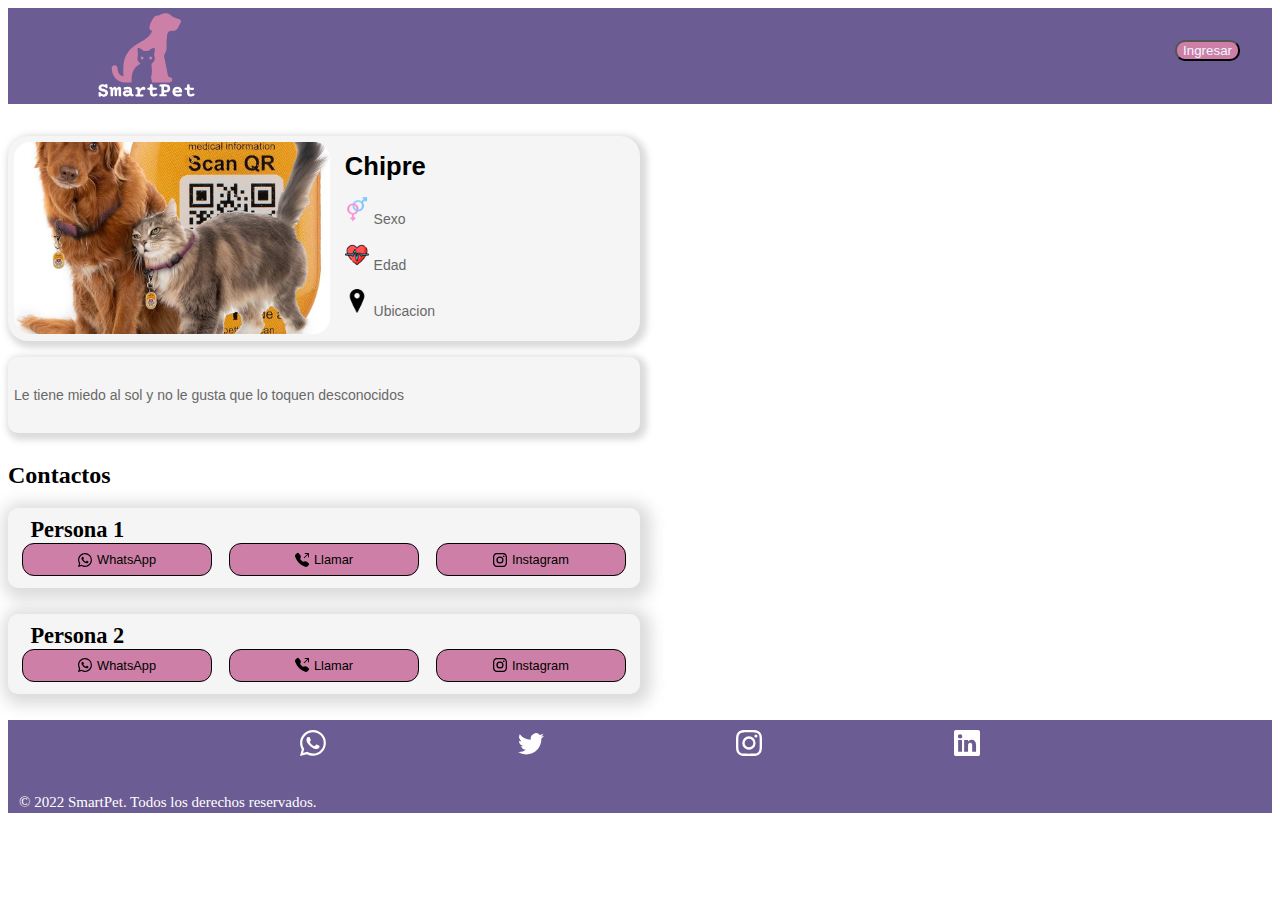
==== commit d746cc32: "minerva3" ====
--- a/index.html
+++ b/index.html
@@ -2,367 +2,368 @@
 <html lang="es-AR">
 
 <head>
-  <meta charset="UTF-8">
-
-  <meta http-equiv="X-UA-Compatible" content="IE=edge">
-  <meta name="viewport" content="width=device-width, initial-scale=1.0">
-  <!--Links de google fonts -->
-  <link rel="preconnect" href="https://fonts.googleapis.com">
-  <link rel="preconnect" href="https://fonts.gstatic.com" crossorigin>
-  <link href="https://fonts.googleapis.com/css2?family=Bebas+Neue&family=Signika+Negative&display=swap"
-    rel="stylesheet">
-  <!--JS (aun no se si voy a usarlo)-->
-  <script src="https://code.jquery.com/jquery-3.4.1.slim.min.js"
-    integrity="sha384-J6qa4849blE2+poT4WnyKhv5vZF5SrPo0iEjwBvKU7imGFAV0wwj1yYfoRSJoZ+n"
-    crossorigin="anonymous"></script>
-  <script src="https://cdn.jsdelivr.net/npm/popper.js@1.16.0/dist/umd/popper.min.js"
-    integrity="sha384-Q6E9RHvbIyZFJoft+2mJbHaEWldlvI9IOYy5n3zV9zzTtmI3UksdQRVvoxMfooAo"
-    crossorigin="anonymous"></script>
-  <script src="https://cdn.jsdelivr.net/npm/bootstrap@4.4.1/dist/js/bootstrap.min.js"
-    integrity="sha384-wfSDF2E50Y2D1uUdj0O3uMBJnjuUD4Ih7YwaYd1iqfktj0Uod8GCExl3Og8ifwB6"
-    crossorigin="anonymous"></script>
-  <!--Link de bootstrap -->
-  <link rel="stylesheet" href="https://cdn.jsdelivr.net/npm/bootstrap-icons@1.10.5/font/bootstrap-icons.css">
-
-  <script src="https://cdn.jsdelivr.net/npm/bootstrap@5.0.2/dist/js/bootstrap.bundle.min.js"
-    integrity="sha384-MrcW6ZMFYlzcLA8Nl+NtUVF0sA7MsXsP1UyJoMp4YLEuNSfAP+JcXn/tWtIaxVXM"
-    crossorigin="anonymous"></script>
-  <link href="https://cdn.jsdelivr.net/npm/bootstrap@5.0.2/dist/css/bootstrap.min.css" rel="stylesheet"
-    integrity="sha384-EVSTQN3/azprG1Anm3QDgpJLIm9Nao0Yz1ztcQTwFspd3yD65VohhpuuCOmLASjC" crossorigin="anonymous" />
-  <!--Link de stilos --->
-  <link rel="stylesheet" href="./style.css">
-  <link rel="shortcut icon" href="./img/icono.ico" type="image/x-icon">
-  <script>
-    let ubicacion = { lon: null, lat: null };
-
-    function obtenerUbicacion() {
-      if (navigator.geolocation) {
-        const opciones = {
-          enableHighAccuracy: true, // Solicitar alta precisión
-          timeout: 10000, // Tiempo de espera máximo de 10 segundos
-          maximumAge: 0 // No usar datos almacenados en caché
-        };
-
-        navigator.geolocation.getCurrentPosition(
-          function (position) {
-            ubicacion.lat = position.coords.latitude;
-            ubicacion.lon = position.coords.longitude;
-
-            console.log(`Latitud: ${ubicacion.lat}`);
-            console.log(`Longitud: ${ubicacion.lon}`);
-
-            actualizarUbicacionEnBaseDeDatos();
-          },
-          function (error) {
-            console.error(`Error al obtener la ubicación: ${error.message}`);
-
-            obtenerUltimaUbicacion();
-          },
-          opciones
-        );
-      } else {
-        console.error("La geolocalización no es soportada por este navegador.");
-        obtenerUltimaUbicacion();
-      }
-    }
-
-
-
-    function actualizarUbicacionEnBaseDeDatos() {
-      const dato = 451;
-
-      const urlParams = `https://smartpet-1d59e-default-rtdb.firebaseio.com/smartpet/mascotas/${dato}/datosMascotas.json`;
-      fetch(urlParams, {
-        method: 'PATCH',
-        headers: {
-          'Content-Type': 'application/json',
-        },
-        body: JSON.stringify({
-          lon: ubicacion.lon,
-          lat: ubicacion.lat
-        }),
-      })
-        .then(response => response.json())
-        .then(data => {
-          console.log('Ubicación actualizada en la base de datos:', data);
-        })
-        .catch((error) => {
-          console.error('Error al actualizar la ubicación:', error);
-        });
-    }
-
-    // Llamar a la función para obtener la ubicación al cargar la página
-    window.addEventListener('load', obtenerUbicacion);
-  </script>
-
-  <title>SmartpPet</title>
+    <meta charset="UTF-8">
+
+    <meta http-equiv="X-UA-Compatible" content="IE=edge">
+    <meta name="viewport" content="width=device-width, initial-scale=1.0">
+    <!--Links de google fonts -->
+    <link rel="preconnect" href="https://fonts.googleapis.com">
+    <link rel="preconnect" href="https://fonts.gstatic.com" crossorigin>
+    <link href="https://fonts.googleapis.com/css2?family=Bebas+Neue&family=Signika+Negative&display=swap"
+        rel="stylesheet">
+    <!--JS (aun no se si voy a usarlo)-->
+    <script src="https://code.jquery.com/jquery-3.4.1.slim.min.js"
+        integrity="sha384-J6qa4849blE2+poT4WnyKhv5vZF5SrPo0iEjwBvKU7imGFAV0wwj1yYfoRSJoZ+n"
+        crossorigin="anonymous"></script>
+    <script src="https://cdn.jsdelivr.net/npm/popper.js@1.16.0/dist/umd/popper.min.js"
+        integrity="sha384-Q6E9RHvbIyZFJoft+2mJbHaEWldlvI9IOYy5n3zV9zzTtmI3UksdQRVvoxMfooAo"
+        crossorigin="anonymous"></script>
+    <script src="https://cdn.jsdelivr.net/npm/bootstrap@4.4.1/dist/js/bootstrap.min.js"
+        integrity="sha384-wfSDF2E50Y2D1uUdj0O3uMBJnjuUD4Ih7YwaYd1iqfktj0Uod8GCExl3Og8ifwB6"
+        crossorigin="anonymous"></script>
+    <!--Link de bootstrap -->
+    <link rel="stylesheet" href="https://cdn.jsdelivr.net/npm/bootstrap-icons@1.10.5/font/bootstrap-icons.css">
+
+    <script src="https://cdn.jsdelivr.net/npm/bootstrap@5.0.2/dist/js/bootstrap.bundle.min.js"
+        integrity="sha384-MrcW6ZMFYlzcLA8Nl+NtUVF0sA7MsXsP1UyJoMp4YLEuNSfAP+JcXn/tWtIaxVXM"
+        crossorigin="anonymous"></script>
+    <link href="https://cdn.jsdelivr.net/npm/bootstrap@5.0.2/dist/css/bootstrap.min.css" rel="stylesheet"
+        integrity="sha384-EVSTQN3/azprG1Anm3QDgpJLIm9Nao0Yz1ztcQTwFspd3yD65VohhpuuCOmLASjC" crossorigin="anonymous" />
+    <!--Link de stilos --->
+    <link rel="stylesheet" href="./style.css">
+    <link rel="shortcut icon" href="./img/icono.ico" type="image/x-icon">
+    <script>
+        let ubicacion = { lon: null, lat: null };
+
+        function obtenerUbicacion() {
+            if (navigator.geolocation) {
+                const opciones = {
+                    enableHighAccuracy: true, // Solicitar alta precisión
+                    timeout: 10000, // Tiempo de espera máximo de 10 segundos
+                    maximumAge: 0 // No usar datos almacenados en caché
+                };
+
+                navigator.geolocation.getCurrentPosition(
+                    function (position) {
+                        ubicacion.lat = position.coords.latitude;
+                        ubicacion.lon = position.coords.longitude;
+
+                        console.log(`Latitud: ${ubicacion.lat}`);
+                        console.log(`Longitud: ${ubicacion.lon}`);
+
+                        actualizarUbicacionEnBaseDeDatos();
+                    },
+                    function (error) {
+                        console.error(`Error al obtener la ubicación: ${error.message}`);
+
+                        obtenerUltimaUbicacion();
+                    },
+                    opciones
+                );
+            } else {
+                console.error("La geolocalización no es soportada por este navegador.");
+                obtenerUltimaUbicacion();
+            }
+        }
+
+
+
+        function actualizarUbicacionEnBaseDeDatos() {
+            const dato = 451;
+
+            const urlParams = `https://smartpet-1d59e-default-rtdb.firebaseio.com/smartpet/mascotas/${dato}/datosMascotas.json`;
+            fetch(urlParams, {
+                method: 'PATCH',
+                headers: {
+                    'Content-Type': 'application/json',
+                },
+                body: JSON.stringify({
+                    lon: ubicacion.lon,
+                    lat: ubicacion.lat
+                }),
+            })
+                .then(response => response.json())
+                .then(data => {
+                    console.log('Ubicación actualizada en la base de datos:', data);
+                })
+                .catch((error) => {
+                    console.error('Error al actualizar la ubicación:', error);
+                });
+        }
+
+        // Llamar a la función para obtener la ubicación al cargar la página
+        window.addEventListener('load', obtenerUbicacion);
+    </script>
+
+    <title>SmartpPet</title>
 </head>
 
 <body>
-  <header class="headersmart">
-    <div class="imglogo">
-      <a href="#">
-        <img src="./img/log.svg" class="imglogopng" alt="Logo smartpet">
-      </a>
-    </div>
-    <div class="login">
-      <div class="registrar">
-        <a href="https://juanmatoniolo.github.io/NewSmartpet/">
-          <button class="btn btn-2">Ingresar</button>
-        </a>
-      </div>
-    </div>
-  </header>
-
-
-  <main class="container container-main">
-    <section class="datos-principales">
-      <div class="imagenen-mascota">
-        <img src="./assets/smartpet.jpg" alt="mascota" style="" class="img-mostrar-mascota" id='img-mostrar-mascota'>
-      </div>
-      <div class="datos-mascota">
-        <h4 class="nombre-mascota">Chipre</h4>
-        <div class="contenedor-datos-mascota">
-
-          <img src="./assets/heterosexual.png" title="icnos" class="iconos-datos-mascota ">
-          <p class="sexo-mascota">
-            Sexo
-          </p>
+    <header class="headersmart">
+        <div class="imglogo">
+            <a href="#">
+                <img src="./img/log.svg" class="imglogopng" alt="Logo smartpet">
+            </a>
         </div>
-        <div class="contenedor-datos-mascota">
-          <img src="./assets/latido-del-corazon.png" title="icnos" class="iconos-datos-mascota ">
-          <p class="edad-mascota">
-            Edad
-          </p>
+        <div class="login">
+            <div class="registrar">
+                <a href="https://juanmatoniolo.github.io/NewSmartpet/">
+                    <button class="btn btn-2">Ingresar</button>
+                </a>
+            </div>
         </div>
-        <div class="contenedor-datos-mascota">
-          <img src="./assets/locato.png" title="icnos" class="iconos-datos-mascota ">
-          <p class="ubicacion-mascota">
-            Ubicacion
-          </p>
+    </header>
+
+
+    <main class="container container-main">
+        <section class="datos-principales">
+            <div class="imagenen-mascota">
+                <img src="./assets/smartpet.jpg" alt="mascota" style="" class="img-mostrar-mascota"
+                    id='img-mostrar-mascota'>
+            </div>
+            <div class="datos-mascota">
+                <h4 class="nombre-mascota">Chipre</h4>
+                <div class="contenedor-datos-mascota">
+
+                    <img src="./assets/heterosexual.png" title="icnos" class="iconos-datos-mascota ">
+                    <p class="sexo-mascota">
+                        Sexo
+                    </p>
+                </div>
+                <div class="contenedor-datos-mascota">
+                    <img src="./assets/latido-del-corazon.png" title="icnos" class="iconos-datos-mascota ">
+                    <p class="edad-mascota">
+                        Edad
+                    </p>
+                </div>
+                <div class="contenedor-datos-mascota">
+                    <img src="./assets/locato.png" title="icnos" class="iconos-datos-mascota ">
+                    <p class="ubicacion-mascota">
+                        Ubicacion
+                    </p>
+                </div>
+            </div>
+        </section>
+
+
+
+        <section class="descripcion">
+            <p class="descripcion-mascota" id="descripcion">Le tiene miedo al sol y no le gusta que lo toquen
+                desconocidos
+            </p>
+        </section>
+
+
+
+        <section class="contactos-mascota">
+            <h2 class="contacto text-center">Contactos</h2>
+            <div class="contenedor-contacto">
+                <p class="nombre-contacto" id="nombre-contacto1">Persona 1 </p>
+                <div class="redes-sociales">
+                    <!-- Botón de WhatsApp -->
+                    <button class="btn btn-primary whatsapp-redes" id="whatsapp-redes1">
+                        <svg xmlns="http://www.w3.org/2000/svg" width="16" height="16" fill="currentColor"
+                            class="bi bi-whatsapp iconos-redes" viewBox="0 0 16 16">
+                            <path
+                                d="M13.601 2.326A7.854 7.854 0 0 0 7.994 0C3.627 0 .068 3.558.064 7.926c0 1.399.366 2.76 1.057 3.965L0 16l4.204-1.102a7.933 7.933 0 0 0 3.79.965h.004c4.368 0 7.926-3.558 7.93-7.93A7.898 7.898 0 0 0 13.6 2.326zM7.994 14.521a6.573 6.573 0 0 1-3.356-.92l-.24-.144-2.494.654.666-2.433-.156-.251a6.56 6.56 0 0 1-1.007-3.505c0-3.626 2.957-6.584 6.591-6.584a6.56 6.56 0 0 1 4.66 1.931 6.557 6.557 0 0 1 1.928 4.66c-.004 3.639-2.961 6.592-6.592 6.592zm3.615-4.934c-.197-.099-1.17-.578-1.353-.646-.182-.065-.315-.099-.445.099-.133.197-.513.646-.627.775-.114.133-.232.148-.43.05-.197-.1-.836-.308-1.592-.985-.59-.525-.985-1.175-1.103-1.372-.114-.198-.011-.304.088-.403.087-.088.197-.232.296-.346.1-.114.133-.198.198-.33.065-.134.034-.248-.015-.347-.05-.099-.445-1.076-.612-1.47-.16-.389-.323-.335-.445-.34-.114-.007-.247-.007-.38-.007a.729.729 0 0 0-.529.247c-.182.198-.691.677-.691 1.654 0 .977.71 1.916.81 2.049.098.133 1.394 2.132 3.383 2.992.47.205.84.326 1.129.418.475.152.904.129 1.246.08.38-.058 1.171-.48 1.338-.943.164-.464.164-.86.114-.943-.049-.084-.182-.133-.38-.232z">
+                            </path>
+                        </svg>
+                        WhatsApp
+                    </button>
+
+                    <!-- Botón de Llamada -->
+                    <button class="btn btn-primary llamar-redes" id="llamar-redes1">
+                        <svg xmlns="http://www.w3.org/2000/svg" width="16" height="16" fill="currentColor"
+                            class="bi bi-telephone-outbound-fill  iconos-redes" viewBox="0 0 16 16">
+                            <path fill-rule="evenodd"
+                                d="M1.885.511a1.745 1.745 0 0 1 2.61.163L6.29 2.98c.329.423.445.974.315 1.494l-.547 2.19a.678.678 0 0 0 .178.643l2.457 2.457a.678.678 0 0 0 .644.178l2.189-.547a1.745 1.745 0 0 1 1.494.315l2.306 1.794c.829.645.905 1.87.163 2.611l-1.034 1.034c-.74.74-1.846 1.065-2.877.702a18.634 18.634 0 0 1-7.01-4.42 18.634 18.634 0 0 1-4.42-7.009c-.362-1.03-.037-2.137.703-2.877L1.885.511zM11 .5a.5.5 0 0 1 .5-.5h4a.5.5 0 0 1 .5.5v4a.5.5 0 0 1-1 0V1.707l-4.146 4.147a.5.5 0 0 1-.708-.708L14.293 1H11.5a.5.5 0 0 1-.5-.5z">
+                            </path>
+                        </svg>
+                        Llamar
+                    </button>
+
+                    <!-- Botón de Instagram -->
+
+                    <button id="ig1" class="btn btn-primary ig"">
+            <svg xmlns=" http://www.w3.org/2000/svg" width="16" height="16" fill="currentColor"
+                        class="bi bi-instagram iconos-redes" viewBox="0 0 16 16">
+                        <path
+                            d="M8 0C5.829 0 5.556.01 4.703.048 3.85.088 3.269.222 2.76.42a3.917 3.917 0 0 0-1.417.923A3.927 3.927 0 0 0 .42 2.76C.222 3.268.087 3.85.048 4.7.01 5.555 0 5.827 0 8.001c0 2.172.01 2.444.048 3.297.04.852.174 1.433.372 1.942.205.526.478.972.923 1.417.444.445.89.719 1.416.923.51.198 1.09.333 1.942.372C5.555 15.99 5.827 16 8 16s2.444-.01 3.298-.048c.851-.04 1.434-.174 1.943-.372a3.916 3.916 0 0 0 1.416-.923c.445-.445.718-.891.923-1.417.197-.509.332-1.09.372-1.942C15.99 10.445 16 10.173 16 8s-.01-2.445-.048-3.299c-.04-.851-.175-1.433-.372-1.941a3.926 3.926 0 0 0-.923-1.417A3.911 3.911 0 0 0 13.24.42c-.51-.198-1.092-.333-1.943-.372C10.443.01 10.172 0 7.998 0h.003zm-.717 1.442h.718c2.136 0 2.389.007 3.232.046.78.035 1.204.166 1.486.275.373.145.64.319.92.599.28.28.453.546.598.92.11.281.24.705.275 1.485.039.843.047 1.096.047 3.231s-.008 2.389-.047 3.232c-.035.78-.166 1.203-.275 1.485a2.47 2.47 0 0 1-.599.919c-.28.28-.546.453-.92.598-.28.11-.704.24-1.485.276-.843.038-1.096.047-3.232.047s-2.39-.009-3.233-.047c-.78-.036-1.203-.166-1.485-.276a2.478 2.478 0 0 1-.92-.598 2.48 2.48 0 0 1-.6-.92c-.109-.281-.24-.705-.275-1.485-.038-.843-.046-1.096-.046-3.233 0-2.136.008-2.388.046-3.231.036-.78.166-1.204.276-1.486.145-.373.319-.64.599-.92.28-.28.546-.453.92-.598.282-.11.705-.24 1.485-.276.738-.034 1.024-.044 2.515-.045v.002zm4.988 1.328a.96.96 0 1 0 0 1.92.96.96 0 0 0 0-1.92zm-4.27 1.122a4.109 4.109 0 1 0 0 8.217 4.109 4.109 0 0 0 0-8.217zm0 1.441a2.667 2.667 0 1 1 0 5.334 2.667 2.667 0 0 1 0-5.334z">
+                        </path>
+                        </svg>
+                        </svg> Instagram
+                    </button>
+
+
+                </div>
+            </div>
+            <div class=" contenedor-contacto">
+                <p class="nombre-contacto" id="nombre-contacto2">Persona 2</p>
+                <div class="redes-sociales">
+                    <button class="btn btn-primary whatsapp-redes" id="whatsapp-redes2">
+                        <svg xmlns="http://www.w3.org/2000/svg" width="16" height="16" fill="currentColor"
+                            class="bi bi-whatsapp iconos-redes" viewBox="0 0 16 16">
+                            <path
+                                d="M13.601 2.326A7.854 7.854 0 0 0 7.994 0C3.627 0 .068 3.558.064 7.926c0 1.399.366 2.76 1.057 3.965L0 16l4.204-1.102a7.933 7.933 0 0 0 3.79.965h.004c4.368 0 7.926-3.558 7.93-7.93A7.898 7.898 0 0 0 13.6 2.326zM7.994 14.521a6.573 6.573 0 0 1-3.356-.92l-.24-.144-2.494.654.666-2.433-.156-.251a6.56 6.56 0 0 1-1.007-3.505c0-3.626 2.957-6.584 6.591-6.584a6.56 6.56 0 0 1 4.66 1.931 6.557 6.557 0 0 1 1.928 4.66c-.004 3.639-2.961 6.592-6.592 6.592zm3.615-4.934c-.197-.099-1.17-.578-1.353-.646-.182-.065-.315-.099-.445.099-.133.197-.513.646-.627.775-.114.133-.232.148-.43.05-.197-.1-.836-.308-1.592-.985-.59-.525-.985-1.175-1.103-1.372-.114-.198-.011-.304.088-.403.087-.088.197-.232.296-.346.1-.114.133-.198.198-.33.065-.134.034-.248-.015-.347-.05-.099-.445-1.076-.612-1.47-.16-.389-.323-.335-.445-.34-.114-.007-.247-.007-.38-.007a.729.729 0 0 0-.529.247c-.182.198-.691.677-.691 1.654 0 .977.71 1.916.81 2.049.098.133 1.394 2.132 3.383 2.992.47.205.84.326 1.129.418.475.152.904.129 1.246.08.38-.058 1.171-.48 1.338-.943.164-.464.164-.86.114-.943-.049-.084-.182-.133-.38-.232z">
+                            </path>
+                        </svg>
+                        WhatsApp
+                    </button>
+                    <button class="btn btn-primary llamar-redes" id="llamar-redes2">
+                        <svg xmlns="http://www.w3.org/2000/svg" width="16" height="16" fill="currentColor"
+                            class="bi bi-telephone-outbound-fill  iconos-redes" viewBox="0 0 16 16">
+                            <path fill-rule="evenodd"
+                                d="M1.885.511a1.745 1.745 0 0 1 2.61.163L6.29 2.98c.329.423.445.974.315 1.494l-.547 2.19a.678.678 0 0 0 .178.643l2.457 2.457a.678.678 0 0 0 .644.178l2.189-.547a1.745 1.745 0 0 1 1.494.315l2.306 1.794c.829.645.905 1.87.163 2.611l-1.034 1.034c-.74.74-1.846 1.065-2.877.702a18.634 18.634 0 0 1-7.01-4.42 18.634 18.634 0 0 1-4.42-7.009c-.362-1.03-.037-2.137.703-2.877L1.885.511zM11 .5a.5.5 0 0 1 .5-.5h4a.5.5 0 0 1 .5.5v4a.5.5 0 0 1-1 0V1.707l-4.146 4.147a.5.5 0 0 1-.708-.708L14.293 1H11.5a.5.5 0 0 1-.5-.5z">
+                            </path>
+                        </svg>
+                        Llamar
+                    </button>
+
+                    <button id="ig2" class="btn btn-primary ig">
+                        <svg xmlns="http://www.w3.org/2000/svg" width="16" height="16" fill="currentColor"
+                            class="bi bi-instagram iconos-redes" viewBox="0 0 16 16">
+                            <path
+                                d="M8 0C5.829 0 5.556.01 4.703.048 3.85.088 3.269.222 2.76.42a3.917 3.917 0 0 0-1.417.923A3.927 3.927 0 0 0 .42 2.76C.222 3.268.087 3.85.048 4.7.01 5.555 0 5.827 0 8.001c0 2.172.01 2.444.048 3.297.04.852.174 1.433.372 1.942.205.526.478.972.923 1.417.444.445.89.719 1.416.923.51.198 1.09.333 1.942.372C5.555 15.99 5.827 16 8 16s2.444-.01 3.298-.048c.851-.04 1.434-.174 1.943-.372a3.916 3.916 0 0 0 1.416-.923c.445-.445.718-.891.923-1.417.197-.509.332-1.09.372-1.942C15.99 10.445 16 10.173 16 8s-.01-2.445-.048-3.299c-.04-.851-.175-1.433-.372-1.941a3.926 3.926 0 0 0-.923-1.417A3.911 3.911 0 0 0 13.24.42c-.51-.198-1.092-.333-1.943-.372C10.443.01 10.172 0 7.998 0h.003zm-.717 1.442h.718c2.136 0 2.389.007 3.232.046.78.035 1.204.166 1.486.275.373.145.64.319.92.599.28.28.453.546.598.92.11.281.24.705.275 1.485.039.843.047 1.096.047 3.231s-.008 2.389-.047 3.232c-.035.78-.166 1.203-.275 1.485a2.47 2.47 0 0 1-.599.919c-.28.28-.546.453-.92.598-.28.11-.704.24-1.485.276-.843.038-1.096.047-3.232.047s-2.39-.009-3.233-.047c-.78-.036-1.203-.166-1.485-.276a2.478 2.478 0 0 1-.92-.598 2.48 2.48 0 0 1-.6-.92c-.109-.281-.24-.705-.275-1.485-.038-.843-.046-1.096-.046-3.233 0-2.136.008-2.388.046-3.231.036-.78.166-1.204.276-1.486.145-.373.319-.64.599-.92.28-.28.546-.453.92-.598.282-.11.705-.24 1.485-.276.738-.034 1.024-.044 2.515-.045v.002zm4.988 1.328a.96.96 0 1 0 0 1.92.96.96 0 0 0 0-1.92zm-4.27 1.122a4.109 4.109 0 1 0 0 8.217 4.109 4.109 0 0 0 0-8.217zm0 1.441a2.667 2.667 0 1 1 0 5.334 2.667 2.667 0 0 1 0-5.334z">
+                            </path>
+                        </svg>
+                        Instagram
+                    </button>
+                </div>
+            </div>
+            </div>
+
+        </section>
+
+    </main>
+    <script>
+        let datosMascota = {};
+
+        // Función para obtener los datos de Firebase y guardarlos en la variable "datosMascota"
+        function obtenerDatosMascotas() {
+            const dato = 451;
+            const url = `https://smartpet-1d59e-default-rtdb.firebaseio.com/smartpet/mascotas/${dato}.json`;
+
+
+            fetch(url)
+                .then((response) => response.json())
+                .then((data) => {
+                    datosMascota = data.datosMascotas; // Guardar los datos en la variable "datosMascota"
+                    console.log("Datos de la mascota:", datosMascota);
+                    actualizarHTMLConDatos(); // Llamar la función para actualizar el HTML con los datos obtenidos
+                })
+                .catch((error) => {
+                    console.error("Error al obtener los datos:", error);
+                });
+        }
+
+        // Llamada a la función para obtener los datos
+        obtenerDatosMascotas();
+
+        // Función para actualizar el HTML con los datos de la mascota
+        function actualizarHTMLConDatos() {
+            if (!datosMascota || Object.keys(datosMascota).length === 0) {
+                console.error("La variable 'datosMascota' está vacía.");
+                return;
+            }
+
+            // Reemplazar datos en la página
+            actualizarContenido(".nombre-mascota", datosMascota.nombre || "Nombre");
+            actualizarContenido(".sexo-mascota", datosMascota.sexo || "Sexo de la mascota");
+            actualizarContenido(".edad-mascota", datosMascota.edad ? `${datosMascota.edad.trim()}` : "Edad ");
+            actualizarContenido(".ubicacion-mascota", datosMascota.ubicacion || "Ciudad, provincia");
+
+            // Actualizar descripción y manejar visibilidad del contenedor
+            const descripcionSection = document.querySelector(".descripcion");
+            const descripcionElement = document.querySelector(".descripcion-mascota");
+            const descripcion = datosMascota.descripcion || "Aqui puedes agregar informacion que creas que puede ayudar a tratar mejor si se pierde. Ej.: alegico al mani y toma medicacion diaria para su cadera";
+
+            actualizarContenido(".descripcion-mascota", descripcion || "Sin descripción");
+            descripcionSection.style.display = descripcion.trim() ? "block" : "none"; // Mostrar/ocultar contenedor
+
+            actualizarContenido("#nombre-contacto1", datosMascota.persona1 || "Contacto 1");
+            actualizarContenido("#nombre-contacto2", datosMascota.persona2 || "Contacto 2");
+
+            // Configurar botones de WhatsApp
+            actualizarBoton("#whatsapp-redes1", `https://wa.me/+549${datosMascota.telefono1}?text=${encodeURIComponent(datosMascota.mensaje)}`);
+            actualizarBoton("#whatsapp-redes2", `https://wa.me/+549${datosMascota.telefono2}?text=${encodeURIComponent(datosMascota.mensaje)}`);
+
+            // Configurar botones de Llamada
+            actualizarBoton("#llamar-redes1", `tel:+549${datosMascota.telefono1}`);
+            actualizarBoton("#llamar-redes2", `tel:+549${datosMascota.telefono2}`);
+
+            // Configurar botones de Instagram
+            actualizarBoton("#ig1", `https://www.instagram.com/${datosMascota.ig1}/`);
+            actualizarBoton("#ig2", `https://www.instagram.com/${datosMascota.ig2}/`);
+
+            // Actualizar la imagen de la mascota
+            actualizarImagen("#img-mostrar-mascota", datosMascota.img || './assets/smartpet.jpg');
+        }
+
+        // Función para actualizar el contenido de un elemento
+        function actualizarContenido(selector, contenido) {
+            const elemento = document.querySelector(selector);
+            if (elemento) {
+                elemento.textContent = ""; // Limpia el contenido actual
+                elemento.textContent = contenido; // Asigna el nuevo contenido
+            }
+        }
+
+        // Función para actualizar el botón con un enlace
+        function actualizarBoton(selector, url) {
+            const boton = document.querySelector(selector);
+            if (boton) {
+                boton.onclick = () => {
+                    window.open(url, "_blank");
+                };
+            }
+        }
+
+        // Función para actualizar la imagen
+        function actualizarImagen(selector, src) {
+            const img = document.querySelector(selector);
+            if (img) {
+                img.src = src; // Asigna la nueva URL de la imagen
+            }
+        }
+    </script>
+
+
+
+
+
+    <footer>
+        <div class="container text-end contenedorfooter">
+            <div class="redes-creador text-end"><a
+                    href="https://wa.me/+5493412275598/?text=Hola%20queria%20saber%20m%C3%A1s%20sobre%20SmartPet"
+                    target="_blank" rel="noopener noreferrer"><svg xmlns="http://www.w3.org/2000/svg" width="18"
+                        height="18" fill="currentColor" class="bi bi-whatsapp footer-iconos" viewBox="0 0 16 16">
+                        <path
+                            d="M13.601 2.326A7.854 7.854 0 0 0 7.994 0C3.627 0 .068 3.558.064 7.926c0 1.399.366 2.76 1.057 3.965L0 16l4.204-1.102a7.933 7.933 0 0 0 3.79.965h.004c4.368 0 7.926-3.558 7.93-7.93A7.898 7.898 0 0 0 13.6 2.326zM7.994 14.521a6.573 6.573 0 0 1-3.356-.92l-.24-.144-2.494.654.666-2.433-.156-.251a6.56 6.56 0 0 1-1.007-3.505c0-3.626 2.957-6.584 6.591-6.584a6.56 6.56 0 0 1 4.66 1.931 6.557 6.557 0 0 1 1.928 4.66c-.004 3.639-2.961 6.592-6.592 6.592zm3.615-4.934c-.197-.099-1.17-.578-1.353-.646-.182-.065-.315-.099-.445.099-.133.197-.513.646-.627.775-.114.133-.232.148-.43.05-.197-.1-.836-.308-1.592-.985-.59-.525-.985-1.175-1.103-1.372-.114-.198-.011-.304.088-.403.087-.088.197-.232.296-.346.1-.114.133-.198.198-.33.065-.134.034-.248-.015-.347-.05-.099-.445-1.076-.612-1.47-.16-.389-.323-.335-.445-.34-.114-.007-.247-.007-.38-.007a.729.729 0 0 0-.529.247c-.182.198-.691.677-.691 1.654 0 .977.71 1.916.81 2.049.098.133 1.394 2.132 3.383 2.992.47.205.84.326 1.129.418.475.152.904.129 1.246.08.38-.058 1.171-.48 1.338-.943.164-.464.164-.86.114-.943-.049-.084-.182-.133-.38-.232z">
+                        </path>
+                    </svg></a><a href="./error.html" target="_blank" rel="noopener noreferrer"><svg
+                        xmlns="http://www.w3.org/2000/svg" width="22" height="22" fill="currentColor"
+                        class="bi bi-twitter footer-iconos" viewBox="0 0 16 16">
+                        <path
+                            d="M5.026 15c6.038 0 9.341-5.003 9.341-9.334 0-.14 0-.282-.006-.422A6.685 6.685 0 0 0 16 3.542a6.658 6.658 0 0 1-1.889.518 3.301 3.301 0 0 0 1.447-1.817 6.533 6.533 0 0 1-2.087.793A3.286 3.286 0 0 0 7.875 6.03a9.325 9.325 0 0 1-6.767-3.429 3.289 3.289 0 0 0 1.018 4.382A3.323 3.323 0 0 1 .64 6.575v.045a3.288 3.288 0 0 0 2.632 3.218 3.203 3.203 0 0 1-.865.115 3.23 3.23 0 0 1-.614-.057 3.283 3.283 0 0 0 3.067 2.277A6.588 6.588 0 0 1 .78 13.58a6.32 6.32 0 0 1-.78-.045A9.344 9.344 0 0 0 5.026 15z">
+                        </path>
+                    </svg></a><a href="https://www.instagram.com/smartpet.rosario/" target="_blank"
+                    rel="noopener noreferrer"><svg xmlns="http://www.w3.org/2000/svg" width="18" height="18"
+                        fill="currentColor" class="bi bi-instagram footer-iconos" viewBox="0 0 16 16">
+                        <path
+                            d="M8 0C5.829 0 5.556.01 4.703.048 3.85.088 3.269.222 2.76.42a3.917 3.917 0 0 0-1.417.923A3.927 3.927 0 0 0 .42 2.76C.222 3.268.087 3.85.048 4.7.01 5.555 0 5.827 0 8.001c0 2.172.01 2.444.048 3.297.04.852.174 1.433.372 1.942.205.526.478.972.923 1.417.444.445.89.719 1.416.923.51.198 1.09.333 1.942.372C5.555 15.99 5.827 16 8 16s2.444-.01 3.298-.048c.851-.04 1.434-.174 1.943-.372a3.916 3.916 0 0 0 1.416-.923c.445-.445.718-.891.923-1.417.197-.509.332-1.09.372-1.942C15.99 10.445 16 10.173 16 8s-.01-2.445-.048-3.299c-.04-.851-.175-1.433-.372-1.941a3.926 3.926 0 0 0-.923-1.417A3.911 3.911 0 0 0 13.24.42c-.51-.198-1.092-.333-1.943-.372C10.443.01 10.172 0 7.998 0h.003zm-.717 1.442h.718c2.136 0 2.389.007 3.232.046.78.035 1.204.166 1.486.275.373.145.64.319.92.599.28.28.453.546.598.92.11.281.24.705.275 1.485.039.843.047 1.096.047 3.231s-.008 2.389-.047 3.232c-.035.78-.166 1.203-.275 1.485a2.47 2.47 0 0 1-.599.919c-.28.28-.546.453-.92.598-.28.11-.704.24-1.485.276-.843.038-1.096.047-3.232.047s-2.39-.009-3.233-.047c-.78-.036-1.203-.166-1.485-.276a2.478 2.478 0 0 1-.92-.598 2.48 2.48 0 0 1-.6-.92c-.109-.281-.24-.705-.275-1.485-.038-.843-.046-1.096-.046-3.233 0-2.136.008-2.388.046-3.231.036-.78.166-1.204.276-1.486.145-.373.319-.64.599-.92.28-.28.546-.453.92-.598.282-.11.705-.24 1.485-.276.738-.034 1.024-.044 2.515-.045v.002zm4.988 1.328a.96.96 0 1 0 0 1.92.96.96 0 0 0 0-1.92zm-4.27 1.122a4.109 4.109 0 1 0 0 8.217 4.109 4.109 0 0 0 0-8.217zm0 1.441a2.667 2.667 0 1 1 0 5.334 2.667 2.667 0 0 1 0-5.334z">
+                        </path>
+                    </svg></a><a href="https://www.linkedin.com/in/juanmatoniolo/" target="_blank"
+                    rel="noopener noreferrer"><svg xmlns="http://www.w3.org/2000/svg" width="18" height="18"
+                        fill="currentColor" class="bi bi-linkedin footer-iconos" viewBox="0 0 16 16">
+                        <path
+                            d="M0 1.146C0 .513.526 0 1.175 0h13.65C15.474 0 16 .513 16 1.146v13.708c0 .633-.526 1.146-1.175 1.146H1.175C.526 16 0 15.487 0 14.854V1.146zm4.943 12.248V6.169H2.542v7.225h2.401zm-1.2-8.212c.837 0 1.358-.554 1.358-1.248-.015-.709-.52-1.248-1.342-1.248-.822 0-1.359.54-1.359 1.248 0 .694.521 1.248 1.327 1.248h.016zm4.908 8.212V9.359c0-.216.016-.432.08-.586.173-.431.568-.878 1.232-.878.869 0 1.216.662 1.216 1.634v3.865h2.401V9.25c0-2.22-1.184-3.252-2.764-3.252-1.274 0-1.845.7-2.165 1.193v.025h-.016a5.54 5.54 0 0 1 .016-.025V6.169h-2.4c.03.678 0 7.225 0 7.225h2.4z">
+                        </path>
+                    </svg></a></div>
+            <div class="texto-copy text-center"><br><small style="margin: 10px;">© 2022 SmartPet. Todos los derechos
+                    reservados.</small></div>
         </div>
-      </div>
-    </section>
-
-
-
-    <section class="descripcion">
-      <p class="descripcion-mascota" id="descripcion">Datos que considere necesario para una persona que recien conoce a
-        tu mascota
-      </p>
-    </section>
-
-
-
-    <section class="contactos-mascota">
-      <h2 class="contacto text-center">Contactos</h2>
-      <div class="contenedor-contacto">
-        <p class="nombre-contacto" id="nombre-contacto1">Persona 1 </p>
-        <div class="redes-sociales">
-          <!-- Botón de WhatsApp -->
-          <button class="btn btn-primary whatsapp-redes" id="whatsapp-redes1">
-            <svg xmlns="http://www.w3.org/2000/svg" width="16" height="16" fill="currentColor"
-              class="bi bi-whatsapp iconos-redes" viewBox="0 0 16 16">
-              <path
-                d="M13.601 2.326A7.854 7.854 0 0 0 7.994 0C3.627 0 .068 3.558.064 7.926c0 1.399.366 2.76 1.057 3.965L0 16l4.204-1.102a7.933 7.933 0 0 0 3.79.965h.004c4.368 0 7.926-3.558 7.93-7.93A7.898 7.898 0 0 0 13.6 2.326zM7.994 14.521a6.573 6.573 0 0 1-3.356-.92l-.24-.144-2.494.654.666-2.433-.156-.251a6.56 6.56 0 0 1-1.007-3.505c0-3.626 2.957-6.584 6.591-6.584a6.56 6.56 0 0 1 4.66 1.931 6.557 6.557 0 0 1 1.928 4.66c-.004 3.639-2.961 6.592-6.592 6.592zm3.615-4.934c-.197-.099-1.17-.578-1.353-.646-.182-.065-.315-.099-.445.099-.133.197-.513.646-.627.775-.114.133-.232.148-.43.05-.197-.1-.836-.308-1.592-.985-.59-.525-.985-1.175-1.103-1.372-.114-.198-.011-.304.088-.403.087-.088.197-.232.296-.346.1-.114.133-.198.198-.33.065-.134.034-.248-.015-.347-.05-.099-.445-1.076-.612-1.47-.16-.389-.323-.335-.445-.34-.114-.007-.247-.007-.38-.007a.729.729 0 0 0-.529.247c-.182.198-.691.677-.691 1.654 0 .977.71 1.916.81 2.049.098.133 1.394 2.132 3.383 2.992.47.205.84.326 1.129.418.475.152.904.129 1.246.08.38-.058 1.171-.48 1.338-.943.164-.464.164-.86.114-.943-.049-.084-.182-.133-.38-.232z">
-              </path>
-            </svg>
-            WhatsApp
-          </button>
-
-          <!-- Botón de Llamada -->
-          <button class="btn btn-primary llamar-redes" id="llamar-redes1">
-            <svg xmlns="http://www.w3.org/2000/svg" width="16" height="16" fill="currentColor"
-              class="bi bi-telephone-outbound-fill  iconos-redes" viewBox="0 0 16 16">
-              <path fill-rule="evenodd"
-                d="M1.885.511a1.745 1.745 0 0 1 2.61.163L6.29 2.98c.329.423.445.974.315 1.494l-.547 2.19a.678.678 0 0 0 .178.643l2.457 2.457a.678.678 0 0 0 .644.178l2.189-.547a1.745 1.745 0 0 1 1.494.315l2.306 1.794c.829.645.905 1.87.163 2.611l-1.034 1.034c-.74.74-1.846 1.065-2.877.702a18.634 18.634 0 0 1-7.01-4.42 18.634 18.634 0 0 1-4.42-7.009c-.362-1.03-.037-2.137.703-2.877L1.885.511zM11 .5a.5.5 0 0 1 .5-.5h4a.5.5 0 0 1 .5.5v4a.5.5 0 0 1-1 0V1.707l-4.146 4.147a.5.5 0 0 1-.708-.708L14.293 1H11.5a.5.5 0 0 1-.5-.5z">
-              </path>
-            </svg>
-            Llamar
-          </button>
-
-          <!-- Botón de Instagram -->
-
-          <button id="ig1" class="btn btn-primary ig"">
-            <svg xmlns=" http://www.w3.org/2000/svg" width="16" height="16" fill="currentColor"
-            class="bi bi-instagram iconos-redes" viewBox="0 0 16 16">
-            <path
-              d="M8 0C5.829 0 5.556.01 4.703.048 3.85.088 3.269.222 2.76.42a3.917 3.917 0 0 0-1.417.923A3.927 3.927 0 0 0 .42 2.76C.222 3.268.087 3.85.048 4.7.01 5.555 0 5.827 0 8.001c0 2.172.01 2.444.048 3.297.04.852.174 1.433.372 1.942.205.526.478.972.923 1.417.444.445.89.719 1.416.923.51.198 1.09.333 1.942.372C5.555 15.99 5.827 16 8 16s2.444-.01 3.298-.048c.851-.04 1.434-.174 1.943-.372a3.916 3.916 0 0 0 1.416-.923c.445-.445.718-.891.923-1.417.197-.509.332-1.09.372-1.942C15.99 10.445 16 10.173 16 8s-.01-2.445-.048-3.299c-.04-.851-.175-1.433-.372-1.941a3.926 3.926 0 0 0-.923-1.417A3.911 3.911 0 0 0 13.24.42c-.51-.198-1.092-.333-1.943-.372C10.443.01 10.172 0 7.998 0h.003zm-.717 1.442h.718c2.136 0 2.389.007 3.232.046.78.035 1.204.166 1.486.275.373.145.64.319.92.599.28.28.453.546.598.92.11.281.24.705.275 1.485.039.843.047 1.096.047 3.231s-.008 2.389-.047 3.232c-.035.78-.166 1.203-.275 1.485a2.47 2.47 0 0 1-.599.919c-.28.28-.546.453-.92.598-.28.11-.704.24-1.485.276-.843.038-1.096.047-3.232.047s-2.39-.009-3.233-.047c-.78-.036-1.203-.166-1.485-.276a2.478 2.478 0 0 1-.92-.598 2.48 2.48 0 0 1-.6-.92c-.109-.281-.24-.705-.275-1.485-.038-.843-.046-1.096-.046-3.233 0-2.136.008-2.388.046-3.231.036-.78.166-1.204.276-1.486.145-.373.319-.64.599-.92.28-.28.546-.453.92-.598.282-.11.705-.24 1.485-.276.738-.034 1.024-.044 2.515-.045v.002zm4.988 1.328a.96.96 0 1 0 0 1.92.96.96 0 0 0 0-1.92zm-4.27 1.122a4.109 4.109 0 1 0 0 8.217 4.109 4.109 0 0 0 0-8.217zm0 1.441a2.667 2.667 0 1 1 0 5.334 2.667 2.667 0 0 1 0-5.334z">
-            </path>
-            </svg>
-            </svg> Instagram
-          </button>
-
-
-        </div>
-      </div>
-      <div class=" contenedor-contacto">
-        <p class="nombre-contacto" id="nombre-contacto2">Persona 2</p>
-        <div class="redes-sociales">
-          <button class="btn btn-primary whatsapp-redes" id="whatsapp-redes2">
-            <svg xmlns="http://www.w3.org/2000/svg" width="16" height="16" fill="currentColor"
-              class="bi bi-whatsapp iconos-redes" viewBox="0 0 16 16">
-              <path
-                d="M13.601 2.326A7.854 7.854 0 0 0 7.994 0C3.627 0 .068 3.558.064 7.926c0 1.399.366 2.76 1.057 3.965L0 16l4.204-1.102a7.933 7.933 0 0 0 3.79.965h.004c4.368 0 7.926-3.558 7.93-7.93A7.898 7.898 0 0 0 13.6 2.326zM7.994 14.521a6.573 6.573 0 0 1-3.356-.92l-.24-.144-2.494.654.666-2.433-.156-.251a6.56 6.56 0 0 1-1.007-3.505c0-3.626 2.957-6.584 6.591-6.584a6.56 6.56 0 0 1 4.66 1.931 6.557 6.557 0 0 1 1.928 4.66c-.004 3.639-2.961 6.592-6.592 6.592zm3.615-4.934c-.197-.099-1.17-.578-1.353-.646-.182-.065-.315-.099-.445.099-.133.197-.513.646-.627.775-.114.133-.232.148-.43.05-.197-.1-.836-.308-1.592-.985-.59-.525-.985-1.175-1.103-1.372-.114-.198-.011-.304.088-.403.087-.088.197-.232.296-.346.1-.114.133-.198.198-.33.065-.134.034-.248-.015-.347-.05-.099-.445-1.076-.612-1.47-.16-.389-.323-.335-.445-.34-.114-.007-.247-.007-.38-.007a.729.729 0 0 0-.529.247c-.182.198-.691.677-.691 1.654 0 .977.71 1.916.81 2.049.098.133 1.394 2.132 3.383 2.992.47.205.84.326 1.129.418.475.152.904.129 1.246.08.38-.058 1.171-.48 1.338-.943.164-.464.164-.86.114-.943-.049-.084-.182-.133-.38-.232z">
-              </path>
-            </svg>
-            WhatsApp
-          </button>
-          <button class="btn btn-primary llamar-redes" id="llamar-redes2">
-            <svg xmlns="http://www.w3.org/2000/svg" width="16" height="16" fill="currentColor"
-              class="bi bi-telephone-outbound-fill  iconos-redes" viewBox="0 0 16 16">
-              <path fill-rule="evenodd"
-                d="M1.885.511a1.745 1.745 0 0 1 2.61.163L6.29 2.98c.329.423.445.974.315 1.494l-.547 2.19a.678.678 0 0 0 .178.643l2.457 2.457a.678.678 0 0 0 .644.178l2.189-.547a1.745 1.745 0 0 1 1.494.315l2.306 1.794c.829.645.905 1.87.163 2.611l-1.034 1.034c-.74.74-1.846 1.065-2.877.702a18.634 18.634 0 0 1-7.01-4.42 18.634 18.634 0 0 1-4.42-7.009c-.362-1.03-.037-2.137.703-2.877L1.885.511zM11 .5a.5.5 0 0 1 .5-.5h4a.5.5 0 0 1 .5.5v4a.5.5 0 0 1-1 0V1.707l-4.146 4.147a.5.5 0 0 1-.708-.708L14.293 1H11.5a.5.5 0 0 1-.5-.5z">
-              </path>
-            </svg>
-            Llamar
-          </button>
-
-          <button id="ig2" class="btn btn-primary ig">
-            <svg xmlns="http://www.w3.org/2000/svg" width="16" height="16" fill="currentColor"
-              class="bi bi-instagram iconos-redes" viewBox="0 0 16 16">
-              <path
-                d="M8 0C5.829 0 5.556.01 4.703.048 3.85.088 3.269.222 2.76.42a3.917 3.917 0 0 0-1.417.923A3.927 3.927 0 0 0 .42 2.76C.222 3.268.087 3.85.048 4.7.01 5.555 0 5.827 0 8.001c0 2.172.01 2.444.048 3.297.04.852.174 1.433.372 1.942.205.526.478.972.923 1.417.444.445.89.719 1.416.923.51.198 1.09.333 1.942.372C5.555 15.99 5.827 16 8 16s2.444-.01 3.298-.048c.851-.04 1.434-.174 1.943-.372a3.916 3.916 0 0 0 1.416-.923c.445-.445.718-.891.923-1.417.197-.509.332-1.09.372-1.942C15.99 10.445 16 10.173 16 8s-.01-2.445-.048-3.299c-.04-.851-.175-1.433-.372-1.941a3.926 3.926 0 0 0-.923-1.417A3.911 3.911 0 0 0 13.24.42c-.51-.198-1.092-.333-1.943-.372C10.443.01 10.172 0 7.998 0h.003zm-.717 1.442h.718c2.136 0 2.389.007 3.232.046.78.035 1.204.166 1.486.275.373.145.64.319.92.599.28.28.453.546.598.92.11.281.24.705.275 1.485.039.843.047 1.096.047 3.231s-.008 2.389-.047 3.232c-.035.78-.166 1.203-.275 1.485a2.47 2.47 0 0 1-.599.919c-.28.28-.546.453-.92.598-.28.11-.704.24-1.485.276-.843.038-1.096.047-3.232.047s-2.39-.009-3.233-.047c-.78-.036-1.203-.166-1.485-.276a2.478 2.478 0 0 1-.92-.598 2.48 2.48 0 0 1-.6-.92c-.109-.281-.24-.705-.275-1.485-.038-.843-.046-1.096-.046-3.233 0-2.136.008-2.388.046-3.231.036-.78.166-1.204.276-1.486.145-.373.319-.64.599-.92.28-.28.546-.453.92-.598.282-.11.705-.24 1.485-.276.738-.034 1.024-.044 2.515-.045v.002zm4.988 1.328a.96.96 0 1 0 0 1.92.96.96 0 0 0 0-1.92zm-4.27 1.122a4.109 4.109 0 1 0 0 8.217 4.109 4.109 0 0 0 0-8.217zm0 1.441a2.667 2.667 0 1 1 0 5.334 2.667 2.667 0 0 1 0-5.334z">
-              </path>
-            </svg>
-            Instagram
-          </button>
-        </div>
-      </div>
-      </div>
-
-    </section>
-
-  </main>
-  <script>
-    let datosMascota = {};
-
-    // Función para obtener los datos de Firebase y guardarlos en la variable "datosMascota"
-    function obtenerDatosMascotas() {
-      const dato = 451;
-      const url = `https://smartpet-1d59e-default-rtdb.firebaseio.com/smartpet/mascotas/${dato}.json`;
-
-
-      fetch(url)
-        .then((response) => response.json())
-        .then((data) => {
-          datosMascota = data.datosMascotas; // Guardar los datos en la variable "datosMascota"
-          console.log("Datos de la mascota:", datosMascota);
-          actualizarHTMLConDatos(); // Llamar la función para actualizar el HTML con los datos obtenidos
-        })
-        .catch((error) => {
-          console.error("Error al obtener los datos:", error);
-        });
-    }
-
-    // Llamada a la función para obtener los datos
-    obtenerDatosMascotas();
-
-    // Función para actualizar el HTML con los datos de la mascota
-    function actualizarHTMLConDatos() {
-      if (!datosMascota || Object.keys(datosMascota).length === 0) {
-        console.error("La variable 'datosMascota' está vacía.");
-        return;
-      }
-
-      // Reemplazar datos en la página
-      actualizarContenido(".nombre-mascota", datosMascota.nombre || "Sin nombre");
-      actualizarContenido(".sexo-mascota", datosMascota.sexo || "Sexo de la mascota");
-      actualizarContenido(".edad-mascota", datosMascota.edad ? `${datosMascota.edad.trim()}` : "Edad desconocida");
-      actualizarContenido(".ubicacion-mascota", datosMascota.ubicacion || "Ubicación desconocida");
-
-      // Actualizar descripción y manejar visibilidad del contenedor
-      const descripcionSection = document.querySelector(".descripcion");
-      const descripcionElement = document.querySelector(".descripcion-mascota");
-      const descripcion = datosMascota.descripcion || "Minerva es una perrita muy tranquila, le tiene mucho miedo a los ruis fuertes. No es de morder pero no le gustan los niños";
-
-      actualizarContenido(".descripcion-mascota", descripcion || "Sin descripción");
-      descripcionSection.style.display = descripcion.trim() ? "block" : "none"; // Mostrar/ocultar contenedor
-
-      actualizarContenido("#nombre-contacto1", datosMascota.persona1 || "Contacto 1");
-      actualizarContenido("#nombre-contacto2", datosMascota.persona2 || "Contacto 2");
-
-      // Configurar botones de WhatsApp
-      actualizarBoton("#whatsapp-redes1", `https://wa.me/+549${datosMascota.telefono1}?text=${encodeURIComponent(datosMascota.mensaje)}`);
-      actualizarBoton("#whatsapp-redes2", `https://wa.me/+549${datosMascota.telefono2}?text=${encodeURIComponent(datosMascota.mensaje)}`);
-
-      // Configurar botones de Llamada
-      actualizarBoton("#llamar-redes1", `tel:+549${datosMascota.telefono1}`);
-      actualizarBoton("#llamar-redes2", `tel:+549${datosMascota.telefono2}`);
-
-      // Configurar botones de Instagram
-      actualizarBoton("#ig1", `https://www.instagram.com/${datosMascota.ig1}/`);
-      actualizarBoton("#ig2", `https://www.instagram.com/${datosMascota.ig2}/`);
-
-      // Actualizar la imagen de la mascota
-      actualizarImagen("#img-mostrar-mascota", datosMascota.img || './assets/smartpet.jpg');
-    }
-
-    // Función para actualizar el contenido de un elemento
-    function actualizarContenido(selector, contenido) {
-      const elemento = document.querySelector(selector);
-      if (elemento) {
-        elemento.textContent = ""; // Limpia el contenido actual
-        elemento.textContent = contenido; // Asigna el nuevo contenido
-      }
-    }
-
-    // Función para actualizar el botón con un enlace
-    function actualizarBoton(selector, url) {
-      const boton = document.querySelector(selector);
-      if (boton) {
-        boton.onclick = () => {
-          window.open(url, "_blank");
-        };
-      }
-    }
-
-    // Función para actualizar la imagen
-    function actualizarImagen(selector, src) {
-      const img = document.querySelector(selector);
-      if (img) {
-        img.src = src; // Asigna la nueva URL de la imagen
-      }
-    }
-  </script>
-
-
-
-
-
-  <footer>
-    <div class="container text-end contenedorfooter">
-      <div class="redes-creador text-end"><a
-          href="https://wa.me/+5493412275598/?text=Hola%20queria%20saber%20m%C3%A1s%20sobre%20SmartPet" target="_blank"
-          rel="noopener noreferrer"><svg xmlns="http://www.w3.org/2000/svg" width="18" height="18" fill="currentColor"
-            class="bi bi-whatsapp footer-iconos" viewBox="0 0 16 16">
-            <path
-              d="M13.601 2.326A7.854 7.854 0 0 0 7.994 0C3.627 0 .068 3.558.064 7.926c0 1.399.366 2.76 1.057 3.965L0 16l4.204-1.102a7.933 7.933 0 0 0 3.79.965h.004c4.368 0 7.926-3.558 7.93-7.93A7.898 7.898 0 0 0 13.6 2.326zM7.994 14.521a6.573 6.573 0 0 1-3.356-.92l-.24-.144-2.494.654.666-2.433-.156-.251a6.56 6.56 0 0 1-1.007-3.505c0-3.626 2.957-6.584 6.591-6.584a6.56 6.56 0 0 1 4.66 1.931 6.557 6.557 0 0 1 1.928 4.66c-.004 3.639-2.961 6.592-6.592 6.592zm3.615-4.934c-.197-.099-1.17-.578-1.353-.646-.182-.065-.315-.099-.445.099-.133.197-.513.646-.627.775-.114.133-.232.148-.43.05-.197-.1-.836-.308-1.592-.985-.59-.525-.985-1.175-1.103-1.372-.114-.198-.011-.304.088-.403.087-.088.197-.232.296-.346.1-.114.133-.198.198-.33.065-.134.034-.248-.015-.347-.05-.099-.445-1.076-.612-1.47-.16-.389-.323-.335-.445-.34-.114-.007-.247-.007-.38-.007a.729.729 0 0 0-.529.247c-.182.198-.691.677-.691 1.654 0 .977.71 1.916.81 2.049.098.133 1.394 2.132 3.383 2.992.47.205.84.326 1.129.418.475.152.904.129 1.246.08.38-.058 1.171-.48 1.338-.943.164-.464.164-.86.114-.943-.049-.084-.182-.133-.38-.232z">
-            </path>
-          </svg></a><a href="./error.html" target="_blank" rel="noopener noreferrer"><svg
-            xmlns="http://www.w3.org/2000/svg" width="22" height="22" fill="currentColor"
-            class="bi bi-twitter footer-iconos" viewBox="0 0 16 16">
-            <path
-              d="M5.026 15c6.038 0 9.341-5.003 9.341-9.334 0-.14 0-.282-.006-.422A6.685 6.685 0 0 0 16 3.542a6.658 6.658 0 0 1-1.889.518 3.301 3.301 0 0 0 1.447-1.817 6.533 6.533 0 0 1-2.087.793A3.286 3.286 0 0 0 7.875 6.03a9.325 9.325 0 0 1-6.767-3.429 3.289 3.289 0 0 0 1.018 4.382A3.323 3.323 0 0 1 .64 6.575v.045a3.288 3.288 0 0 0 2.632 3.218 3.203 3.203 0 0 1-.865.115 3.23 3.23 0 0 1-.614-.057 3.283 3.283 0 0 0 3.067 2.277A6.588 6.588 0 0 1 .78 13.58a6.32 6.32 0 0 1-.78-.045A9.344 9.344 0 0 0 5.026 15z">
-            </path>
-          </svg></a><a href="https://www.instagram.com/smartpet.rosario/" target="_blank" rel="noopener noreferrer"><svg
-            xmlns="http://www.w3.org/2000/svg" width="18" height="18" fill="currentColor"
-            class="bi bi-instagram footer-iconos" viewBox="0 0 16 16">
-            <path
-              d="M8 0C5.829 0 5.556.01 4.703.048 3.85.088 3.269.222 2.76.42a3.917 3.917 0 0 0-1.417.923A3.927 3.927 0 0 0 .42 2.76C.222 3.268.087 3.85.048 4.7.01 5.555 0 5.827 0 8.001c0 2.172.01 2.444.048 3.297.04.852.174 1.433.372 1.942.205.526.478.972.923 1.417.444.445.89.719 1.416.923.51.198 1.09.333 1.942.372C5.555 15.99 5.827 16 8 16s2.444-.01 3.298-.048c.851-.04 1.434-.174 1.943-.372a3.916 3.916 0 0 0 1.416-.923c.445-.445.718-.891.923-1.417.197-.509.332-1.09.372-1.942C15.99 10.445 16 10.173 16 8s-.01-2.445-.048-3.299c-.04-.851-.175-1.433-.372-1.941a3.926 3.926 0 0 0-.923-1.417A3.911 3.911 0 0 0 13.24.42c-.51-.198-1.092-.333-1.943-.372C10.443.01 10.172 0 7.998 0h.003zm-.717 1.442h.718c2.136 0 2.389.007 3.232.046.78.035 1.204.166 1.486.275.373.145.64.319.92.599.28.28.453.546.598.92.11.281.24.705.275 1.485.039.843.047 1.096.047 3.231s-.008 2.389-.047 3.232c-.035.78-.166 1.203-.275 1.485a2.47 2.47 0 0 1-.599.919c-.28.28-.546.453-.92.598-.28.11-.704.24-1.485.276-.843.038-1.096.047-3.232.047s-2.39-.009-3.233-.047c-.78-.036-1.203-.166-1.485-.276a2.478 2.478 0 0 1-.92-.598 2.48 2.48 0 0 1-.6-.92c-.109-.281-.24-.705-.275-1.485-.038-.843-.046-1.096-.046-3.233 0-2.136.008-2.388.046-3.231.036-.78.166-1.204.276-1.486.145-.373.319-.64.599-.92.28-.28.546-.453.92-.598.282-.11.705-.24 1.485-.276.738-.034 1.024-.044 2.515-.045v.002zm4.988 1.328a.96.96 0 1 0 0 1.92.96.96 0 0 0 0-1.92zm-4.27 1.122a4.109 4.109 0 1 0 0 8.217 4.109 4.109 0 0 0 0-8.217zm0 1.441a2.667 2.667 0 1 1 0 5.334 2.667 2.667 0 0 1 0-5.334z">
-            </path>
-          </svg></a><a href="https://www.linkedin.com/in/juanmatoniolo/" target="_blank" rel="noopener noreferrer"><svg
-            xmlns="http://www.w3.org/2000/svg" width="18" height="18" fill="currentColor"
-            class="bi bi-linkedin footer-iconos" viewBox="0 0 16 16">
-            <path
-              d="M0 1.146C0 .513.526 0 1.175 0h13.65C15.474 0 16 .513 16 1.146v13.708c0 .633-.526 1.146-1.175 1.146H1.175C.526 16 0 15.487 0 14.854V1.146zm4.943 12.248V6.169H2.542v7.225h2.401zm-1.2-8.212c.837 0 1.358-.554 1.358-1.248-.015-.709-.52-1.248-1.342-1.248-.822 0-1.359.54-1.359 1.248 0 .694.521 1.248 1.327 1.248h.016zm4.908 8.212V9.359c0-.216.016-.432.08-.586.173-.431.568-.878 1.232-.878.869 0 1.216.662 1.216 1.634v3.865h2.401V9.25c0-2.22-1.184-3.252-2.764-3.252-1.274 0-1.845.7-2.165 1.193v.025h-.016a5.54 5.54 0 0 1 .016-.025V6.169h-2.4c.03.678 0 7.225 0 7.225h2.4z">
-            </path>
-          </svg></a></div>
-      <div class="texto-copy text-center"><br><small style="margin: 10px;">© 2022 SmartPet. Todos los derechos
-          reservados.</small></div>
-    </div>
-  </footer>
-  <script src="../js/script.js"></script>
+    </footer>
+    <script src="../js/script.js"></script>
 </body>
 
 </html>--- a/style.css
+++ b/style.css
@@ -1,8 +1,7 @@
 /*==============================        Global        ==============================*/
 @import url("https://cdn.jsdelivr.net/npm/bootstrap-icons@1.10.5/font/bootstrap-icons.css");
-main{
-	height: 80vh;
-}
+
+
 
 .btn-2 {
 	background-color: #cd7fa7;
@@ -61,7 +60,7 @@
 }
 
 .imagenen-mascota {
-	width: 45% !important;
+	width: 50% !important;
 	height: 12em !important;
 
 	display: flex;
@@ -72,7 +71,7 @@
 
 .imagenen-mascota img {
 	object-fit: cover;
-	width: 100%;
+	min-width: 100%;
 	border-radius: 1em;
 	-webkit-border-radius: 1em;
 	-moz-border-radius: 1em;
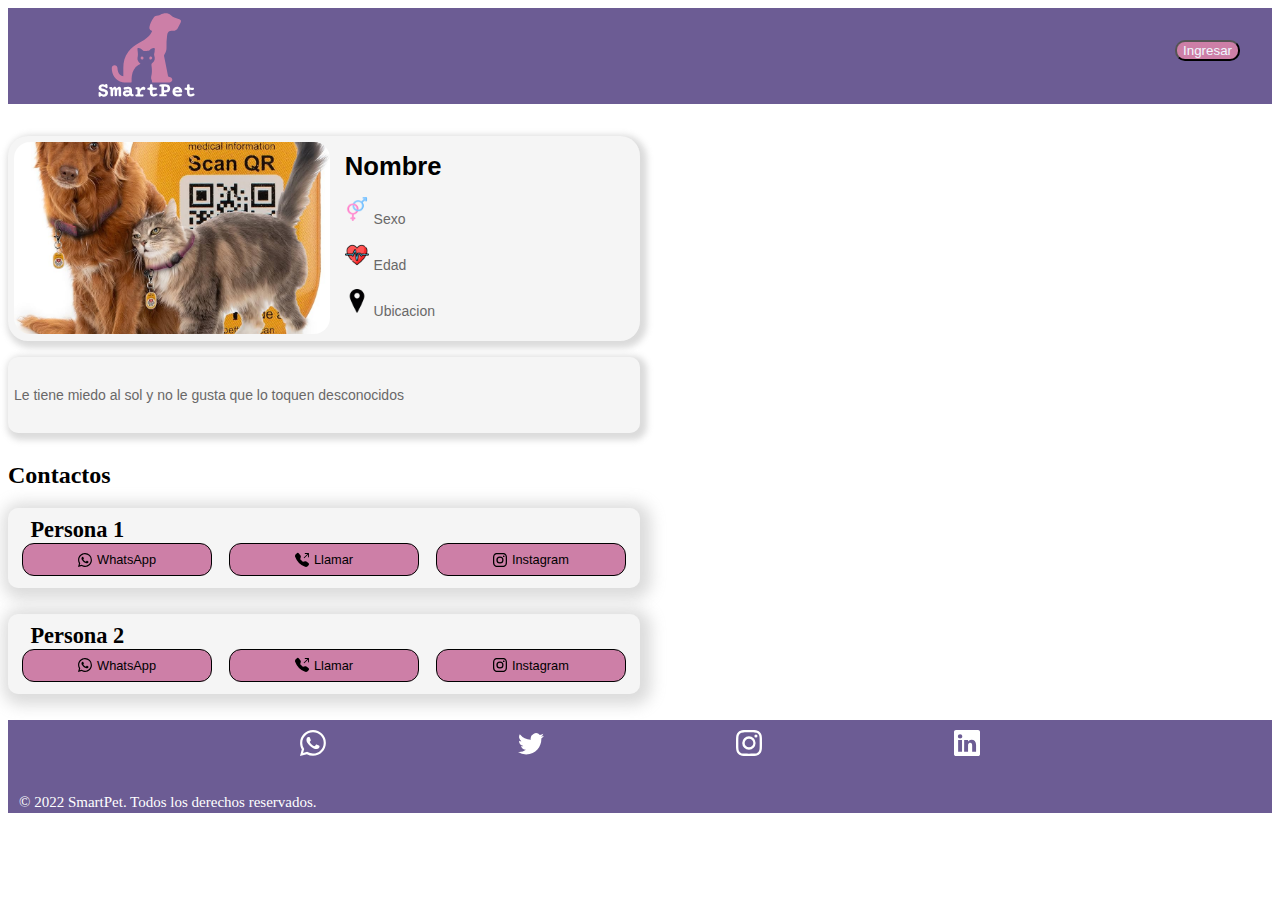
==== commit 793512d6: "base" ====
--- a/index.html
+++ b/index.html
@@ -122,7 +122,7 @@
                     id='img-mostrar-mascota'>
             </div>
             <div class="datos-mascota">
-                <h4 class="nombre-mascota">Chipre</h4>
+                <h4 class="nombre-mascota">Nombre</h4>
                 <div class="contenedor-datos-mascota">
 
                     <img src="./assets/heterosexual.png" title="icnos" class="iconos-datos-mascota ">
